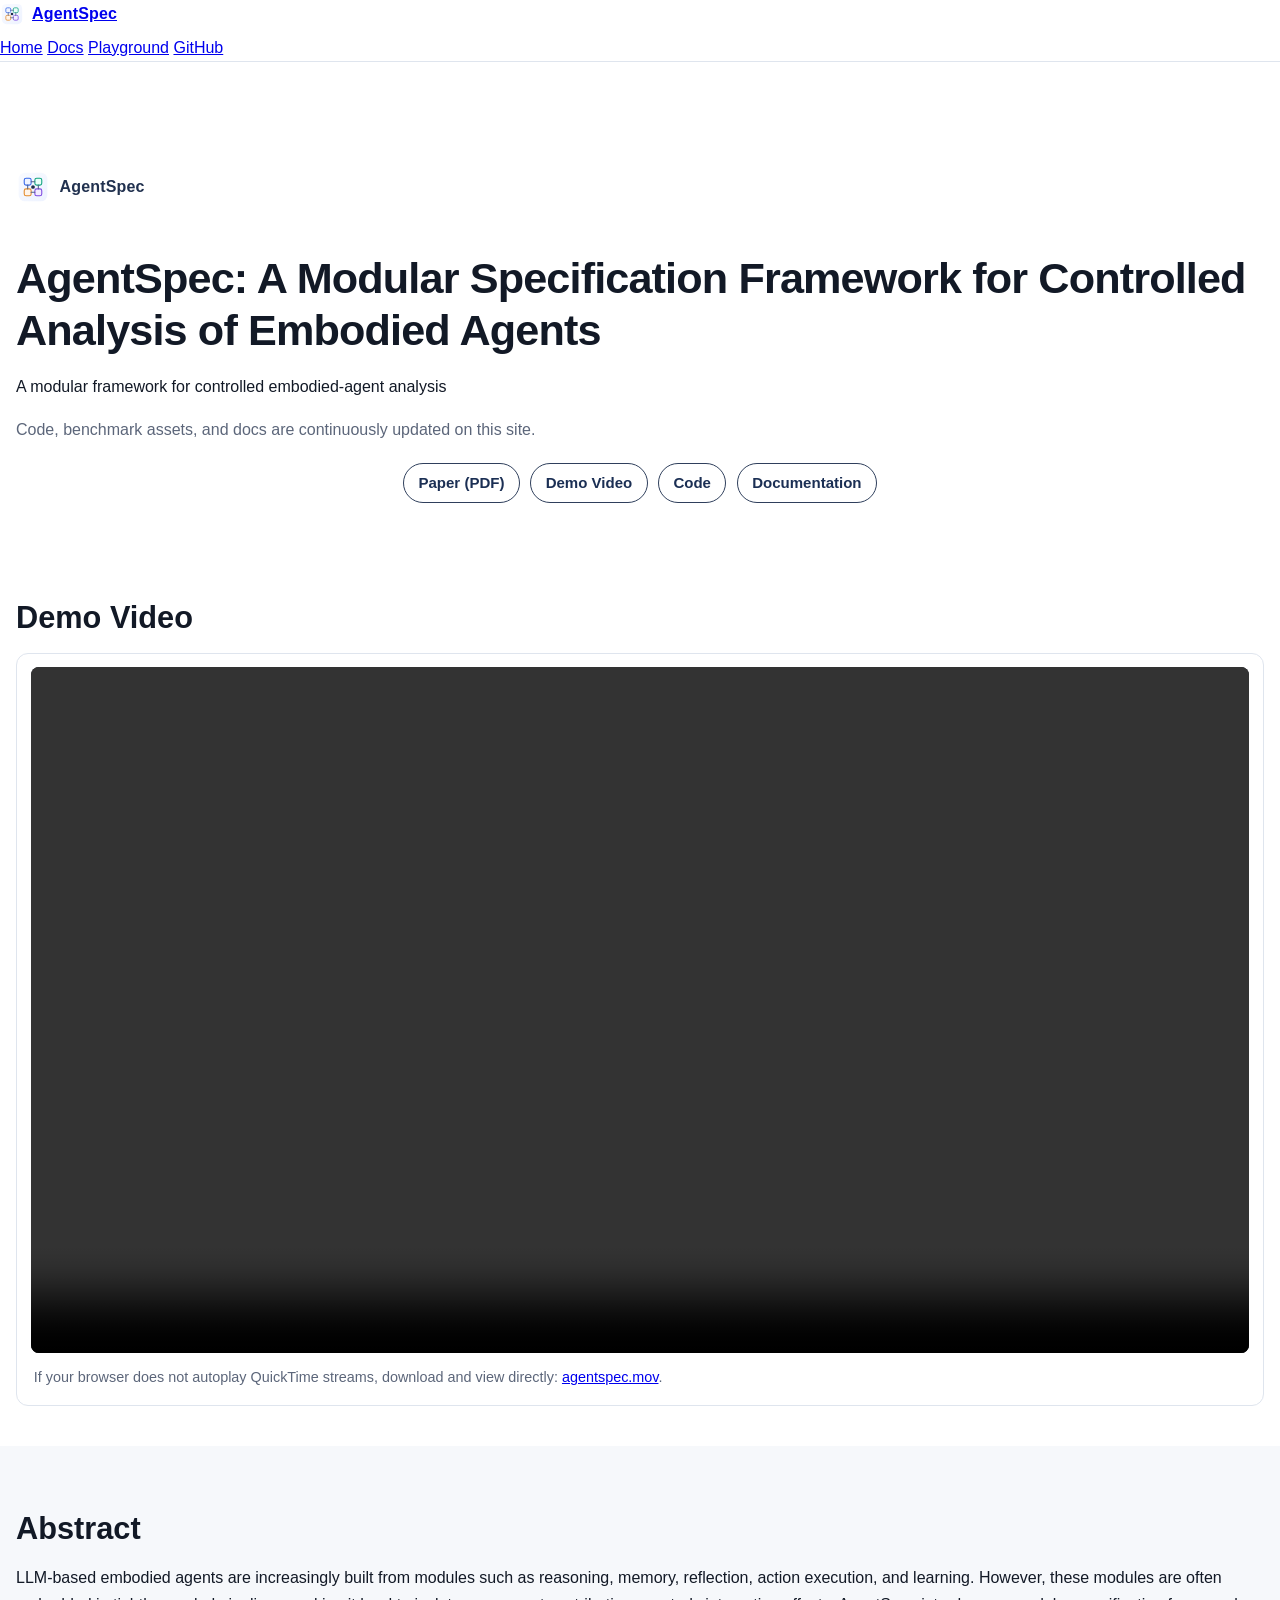
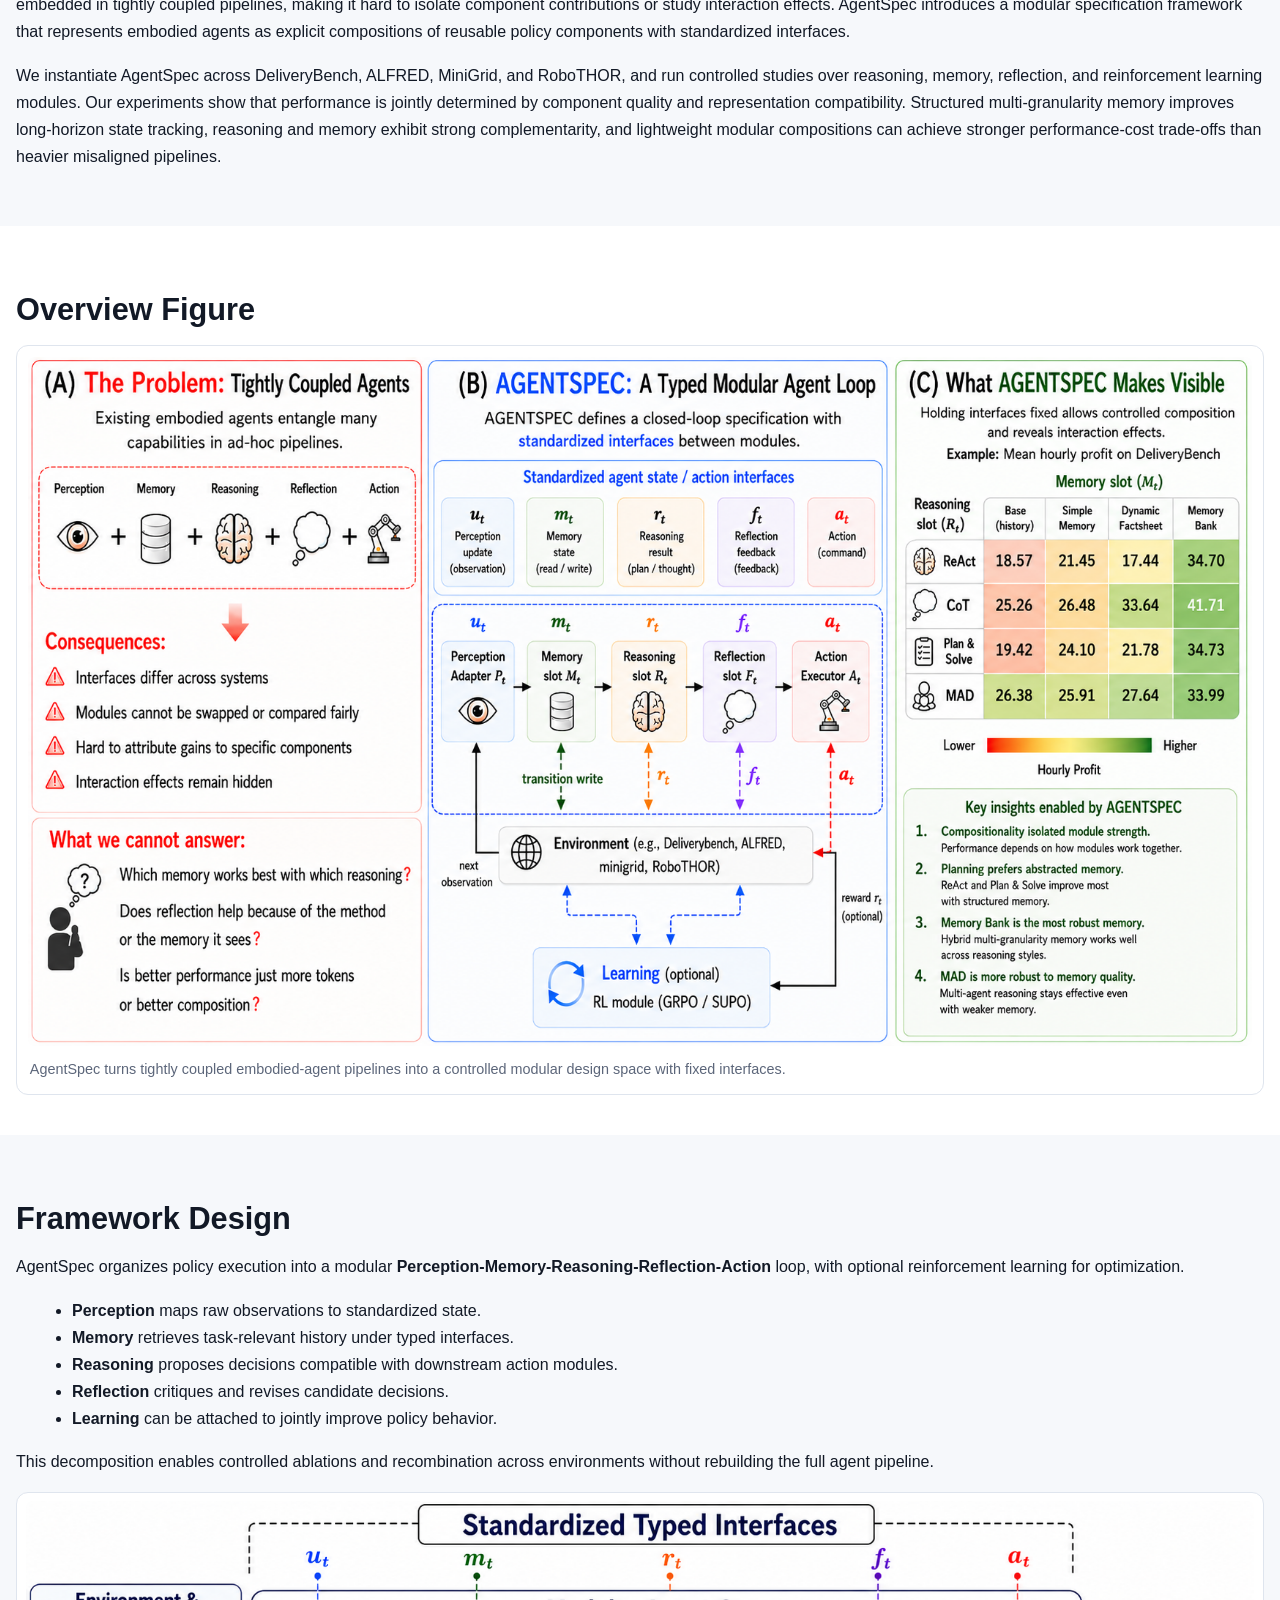
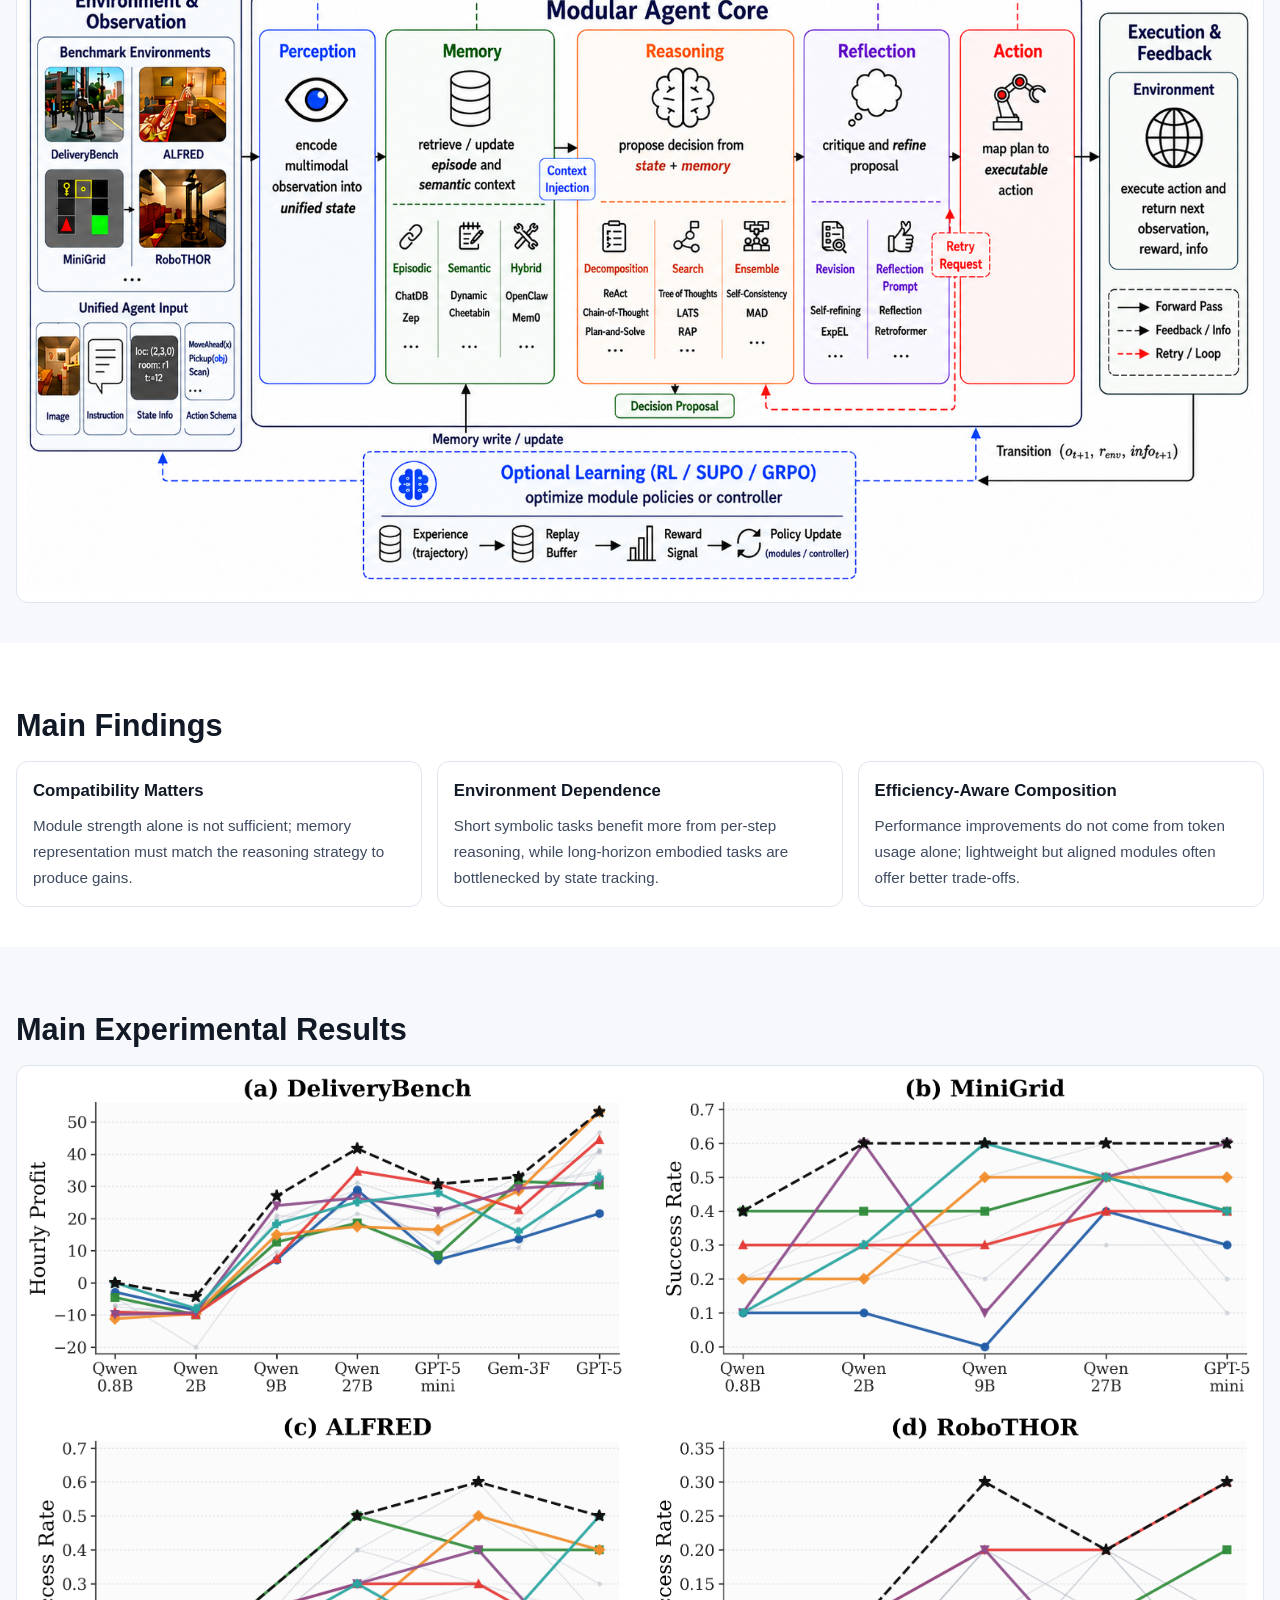
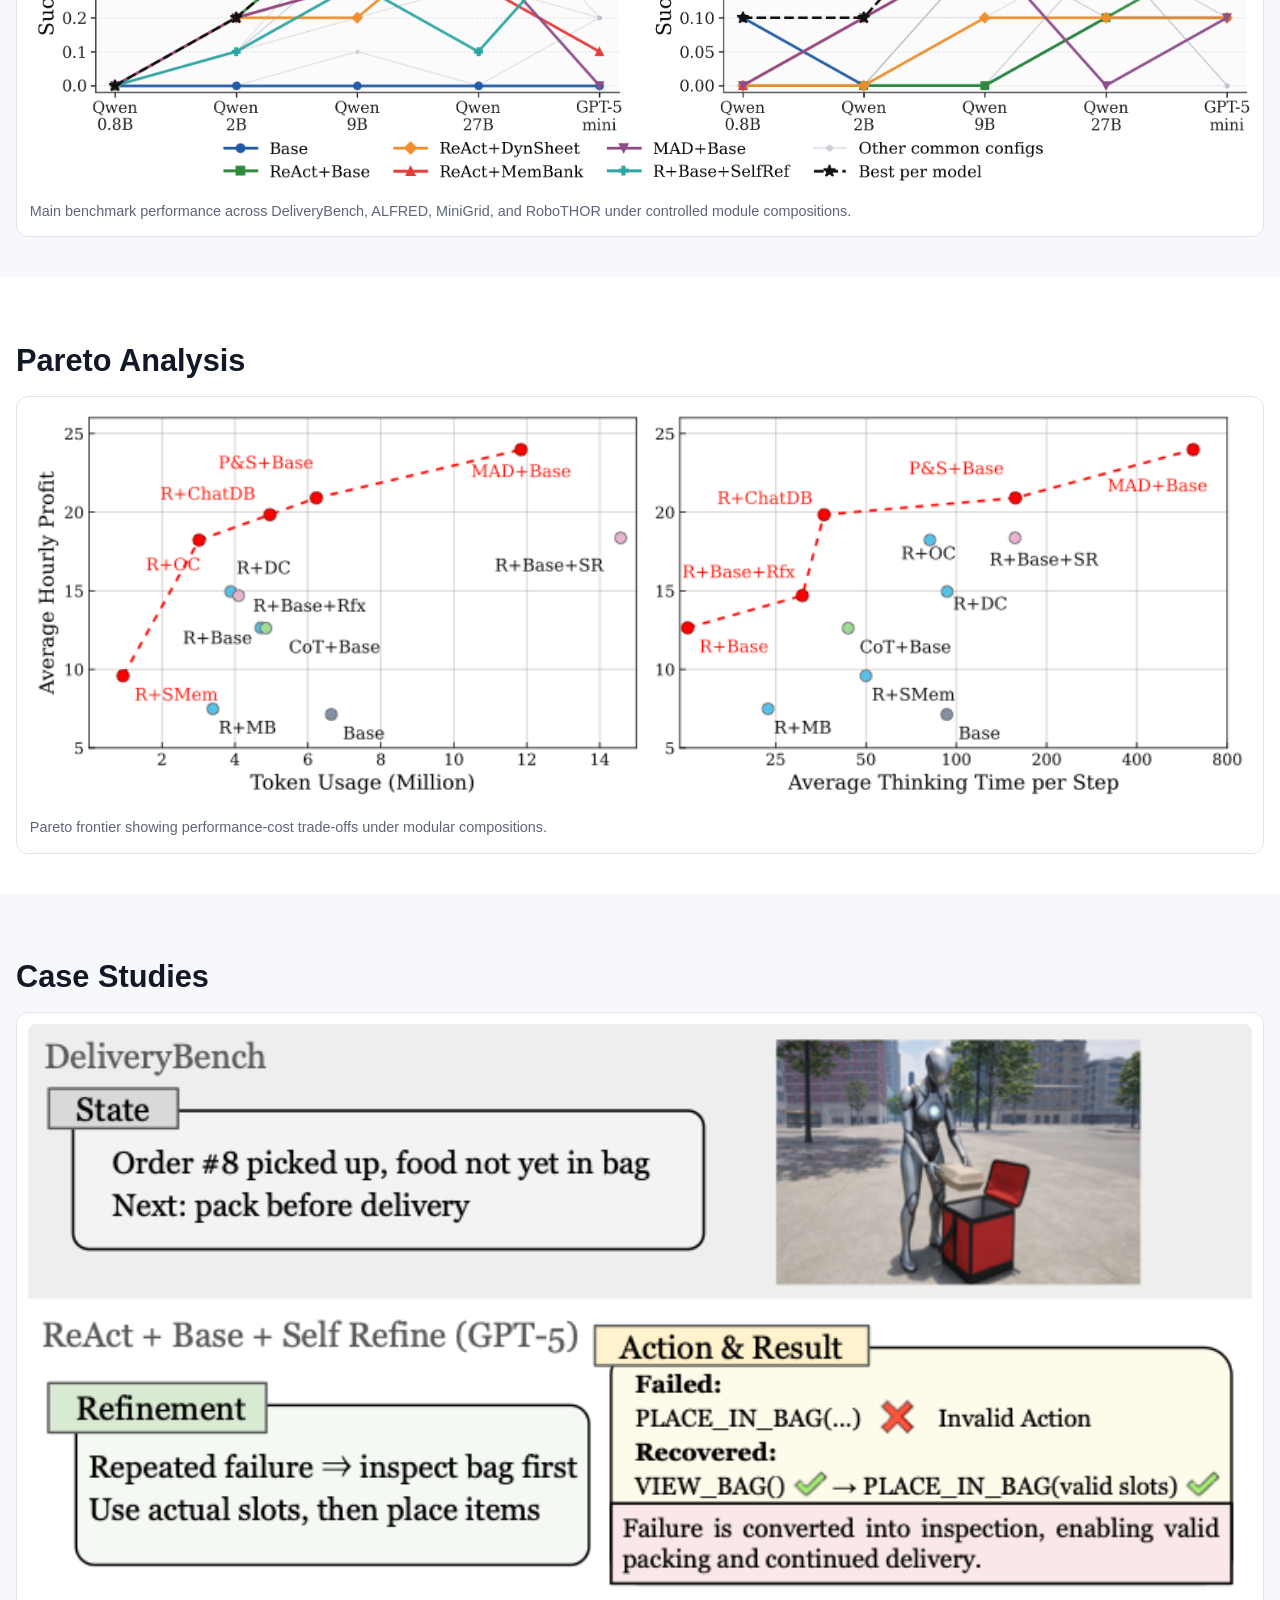
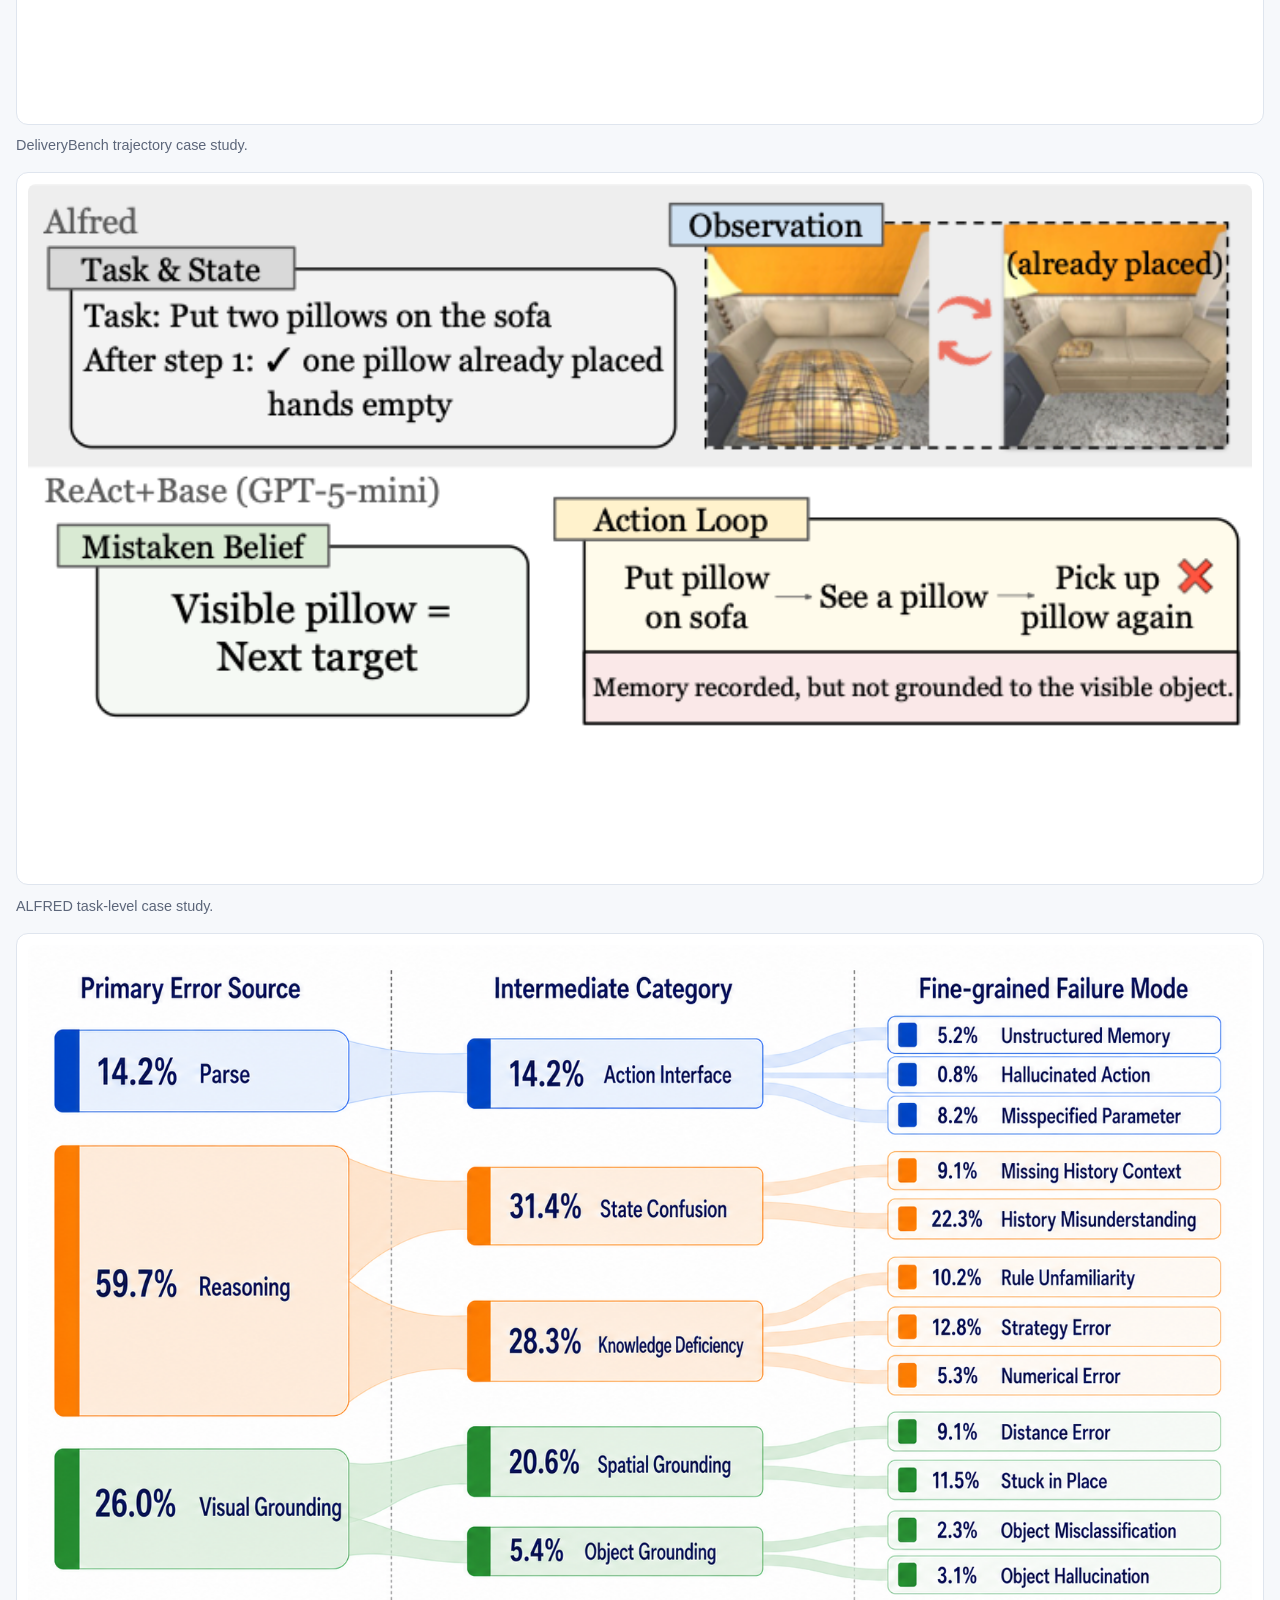
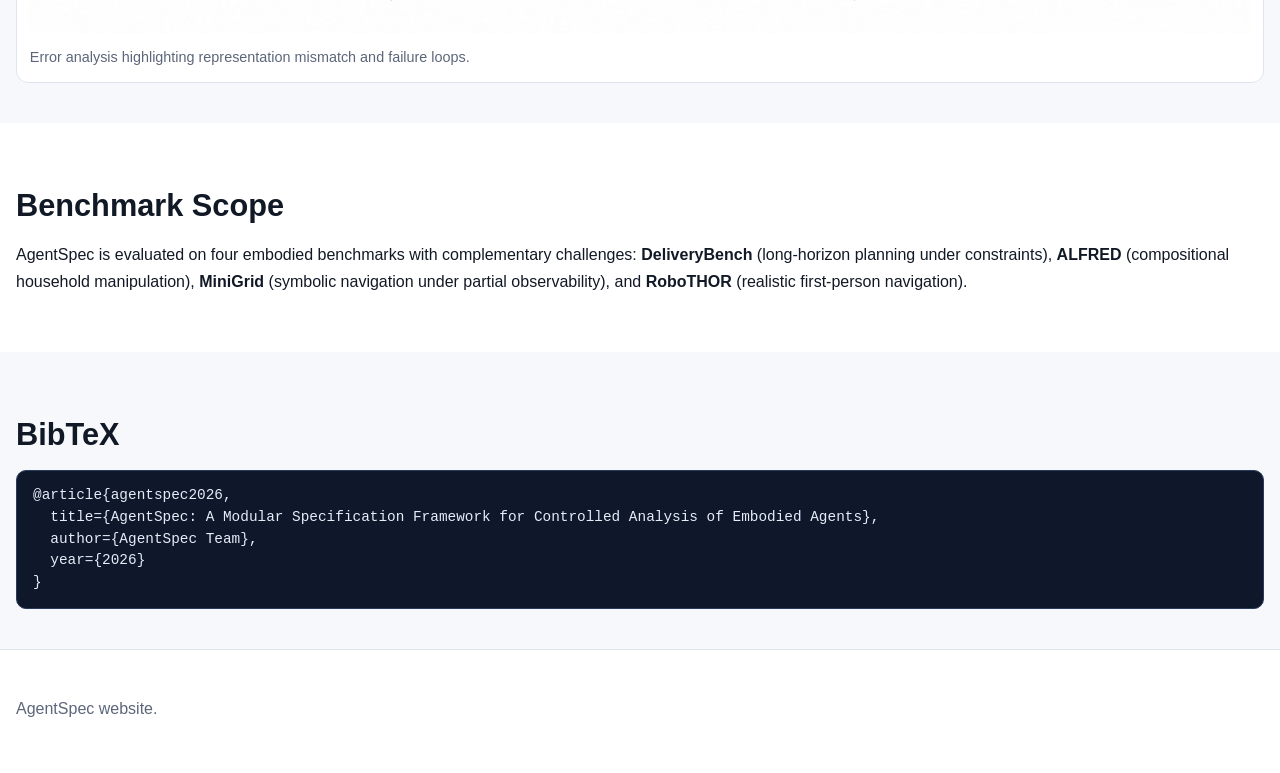
==== index.html @ c07a7924 "update demo, style, figures" ====
<!DOCTYPE html>
<html lang="en">
<head>
  <meta charset="UTF-8" />
  <meta name="viewport" content="width=device-width, initial-scale=1" />
  <title>AgentSpec: A Modular Specification Framework for Controlled Analysis of Embodied Agents</title>
  <meta
    name="description"
    content="AgentSpec provides a modular specification framework for controlled analysis of embodied agents across DeliveryBench, ALFRED, MiniGrid, and RoboTHOR."
  />
  <link rel="icon" type="image/svg+xml" href="assets/agentspec-logo.svg" />
  <link rel="stylesheet" href="css/bulma.min.css" />
  <link rel="stylesheet" href="css/home.css" />
</head>
<body>
  <nav class="navbar is-fixed-top top-nav" role="navigation" aria-label="main navigation">
    <div class="container">
      <div class="navbar-brand">
        <a class="navbar-item brand" href="index.html">
          <img src="assets/agentspec-logo.svg" alt="AgentSpec logo" class="brand-logo" />
          <span>AgentSpec</span>
        </a>
        <a role="button" class="navbar-burger" aria-label="menu" aria-expanded="false" data-target="mainNav">
          <span aria-hidden="true"></span>
          <span aria-hidden="true"></span>
          <span aria-hidden="true"></span>
        </a>
      </div>
      <div id="mainNav" class="navbar-menu">
        <div class="navbar-end">
          <a class="navbar-item is-active" href="index.html">Home</a>
          <a class="navbar-item" href="docs.html">Docs</a>
          <a class="navbar-item" href="playground/playground.html">Playground</a>
          <a class="navbar-item" href="https://github.com/chenjix/agentfractory" target="_blank" rel="noopener">GitHub</a>
        </div>
      </div>
    </div>
  </nav>

  <main class="main-content">
    <section class="hero-section">
      <div class="container is-max-desktop has-text-centered">
        <div class="hero-logo-row">
          <img src="assets/agentspec-logo.svg" alt="AgentSpec logo" class="hero-title-logo" />
          <span class="hero-logo-text">AgentSpec</span>
        </div>
        <h1 class="title is-1 paper-title">
          AgentSpec: A Modular Specification Framework for Controlled Analysis of Embodied Agents
        </h1>
        <p class="authors">A modular framework for controlled embodied-agent analysis</p>
        <p class="affiliations">Code, benchmark assets, and docs are continuously updated on this site.</p>
        <div class="links-row">
          <a class="paper-pill" href="assets/docs/13434_AgentSpec_A_Modular_Spec.pdf" target="_blank" rel="noopener">Paper (PDF)</a>
          <a class="paper-pill" href="assets/video/agentspec.mov" target="_blank" rel="noopener">Demo Video</a>
          <a class="paper-pill" href="https://github.com/chenjix/agentfractory" target="_blank" rel="noopener">Code</a>
          <a class="paper-pill" href="docs.html">Documentation</a>
        </div>
      </div>
    </section>

    <section class="section-block">
      <div class="container is-max-desktop">
        <h2 class="section-title">Demo Video</h2>
        <div class="media-card">
          <video class="media-video" controls preload="metadata">
            <source src="assets/video/agentspec.mov" type="video/quicktime" />
            <source src="assets/video/agentspec.mov" type="video/mp4" />
            Your browser does not support the video tag.
          </video>
          <p class="video-note">
            If your browser does not autoplay QuickTime streams, download and view directly:
            <a href="assets/video/agentspec.mov" target="_blank" rel="noopener">agentspec.mov</a>.
          </p>
        </div>
      </div>
    </section>

    <section class="section-block section-soft">
      <div class="container is-max-desktop">
        <h2 class="section-title">Abstract</h2>
        <p>
          LLM-based embodied agents are increasingly built from modules such as reasoning, memory, reflection, action execution, and learning. However, these modules are often embedded in tightly coupled pipelines, making it hard to isolate component contributions or study interaction effects. AgentSpec introduces a modular specification framework that represents embodied agents as explicit compositions of reusable policy components with standardized interfaces.
        </p>
        <p>
          We instantiate AgentSpec across DeliveryBench, ALFRED, MiniGrid, and RoboTHOR, and run controlled studies over reasoning, memory, reflection, and reinforcement learning modules. Our experiments show that performance is jointly determined by component quality and representation compatibility. Structured multi-granularity memory improves long-horizon state tracking, reasoning and memory exhibit strong complementarity, and lightweight modular compositions can achieve stronger performance-cost trade-offs than heavier misaligned pipelines.
        </p>
      </div>
    </section>

    <section class="section-block">
      <div class="container is-max-desktop">
        <h2 class="section-title">Overview Figure</h2>
        <figure class="figure-card">
          <img src="assets/images/figures/main_3.png" alt="AgentSpec modular design space overview" loading="lazy" />
          <figcaption>
            AgentSpec turns tightly coupled embodied-agent pipelines into a controlled modular design space with fixed interfaces.
          </figcaption>
        </figure>
      </div>
    </section>

    <section class="section-block section-soft">
      <div class="container is-max-desktop">
        <h2 class="section-title">Framework Design</h2>
        <div class="columns is-variable is-5">
          <div class="column is-7">
            <p>
              AgentSpec organizes policy execution into a modular
              <strong>Perception-Memory-Reasoning-Reflection-Action</strong>
              loop, with optional reinforcement learning for optimization.
            </p>
            <ul class="bullets">
              <li><strong>Perception</strong> maps raw observations to standardized state.</li>
              <li><strong>Memory</strong> retrieves task-relevant history under typed interfaces.</li>
              <li><strong>Reasoning</strong> proposes decisions compatible with downstream action modules.</li>
              <li><strong>Reflection</strong> critiques and revises candidate decisions.</li>
              <li><strong>Learning</strong> can be attached to jointly improve policy behavior.</li>
            </ul>
            <p>
              This decomposition enables controlled ablations and recombination across environments without rebuilding the full agent pipeline.
            </p>
          </div>
          <div class="column is-5">
            <figure class="figure-card compact">
              <img src="assets/images/figures/framework_4.png" alt="AgentSpec modular loop and interfaces" loading="lazy" />
            </figure>
          </div>
        </div>
      </div>
    </section>

    <section class="section-block">
      <div class="container is-max-desktop">
        <h2 class="section-title">Main Findings</h2>
        <div class="finding-grid">
          <article class="finding-card">
            <h3>Compatibility Matters</h3>
            <p>Module strength alone is not sufficient; memory representation must match the reasoning strategy to produce gains.</p>
          </article>
          <article class="finding-card">
            <h3>Environment Dependence</h3>
            <p>Short symbolic tasks benefit more from per-step reasoning, while long-horizon embodied tasks are bottlenecked by state tracking.</p>
          </article>
          <article class="finding-card">
            <h3>Efficiency-Aware Composition</h3>
            <p>Performance improvements do not come from token usage alone; lightweight but aligned modules often offer better trade-offs.</p>
          </article>
        </div>
      </div>
    </section>

    <section class="section-block section-soft">
      <div class="container is-max-desktop">
        <h2 class="section-title">Main Experimental Results</h2>
        <figure class="figure-card">
          <img src="assets/images/figures/final_main_results_compact.png" alt="Main benchmark results across embodied tasks" loading="lazy" />
          <figcaption>
            Main benchmark performance across DeliveryBench, ALFRED, MiniGrid, and RoboTHOR under controlled module compositions.
          </figcaption>
        </figure>
      </div>
    </section>

    <section class="section-block">
      <div class="container is-max-desktop">
        <h2 class="section-title">Pareto Analysis</h2>
        <figure class="figure-card">
          <img src="assets/images/analysis/qwen35_9b_pareto_two_panel.png" alt="Pareto curve for Qwen3.5 9B experiments" loading="lazy" />
          <figcaption>Pareto frontier showing performance-cost trade-offs under modular compositions.</figcaption>
        </figure>
      </div>
    </section>

    <section class="section-block section-soft">
      <div class="container is-max-desktop">
        <h2 class="section-title">Case Studies</h2>
        <div class="columns is-variable is-5">
          <div class="column">
            <figure class="figure-card">
              <img src="assets/images/case-studies/deliverybench-case.png" alt="DeliveryBench case study figure" loading="lazy" />
            </figure>
            <p class="pdf-caption">DeliveryBench trajectory case study.</p>
          </div>
          <div class="column">
            <figure class="figure-card">
              <img src="assets/images/case-studies/alfred-case.png" alt="ALFRED case study figure" loading="lazy" />
            </figure>
            <p class="pdf-caption">ALFRED task-level case study.</p>
          </div>
        </div>
        <figure class="figure-card mt-4">
          <img src="assets/images/analysis/error_analysis.png" alt="Error analysis of module combinations" loading="lazy" />
          <figcaption>Error analysis highlighting representation mismatch and failure loops.</figcaption>
        </figure>
      </div>
    </section>

    <section class="section-block">
      <div class="container is-max-desktop">
        <h2 class="section-title">Benchmark Scope</h2>
        <p>
          AgentSpec is evaluated on four embodied benchmarks with complementary challenges:
          <strong>DeliveryBench</strong> (long-horizon planning under constraints),
          <strong>ALFRED</strong> (compositional household manipulation),
          <strong>MiniGrid</strong> (symbolic navigation under partial observability), and
          <strong>RoboTHOR</strong> (realistic first-person navigation).
        </p>
      </div>
    </section>

    <section class="section-block section-soft">
      <div class="container is-max-desktop">
        <h2 class="section-title">BibTeX</h2>
        <pre class="bibtex-block"><code>@article{agentspec2026,
  title={AgentSpec: A Modular Specification Framework for Controlled Analysis of Embodied Agents},
  author={AgentSpec Team},
  year={2026}
}</code></pre>
      </div>
    </section>
  </main>

  <footer class="site-footer">
    <div class="container is-max-desktop has-text-centered">
      <p>AgentSpec website.</p>
    </div>
  </footer>

  <script>
    document.addEventListener("DOMContentLoaded", function () {
      const burgers = document.querySelectorAll(".navbar-burger");
      burgers.forEach((burger) => {
        burger.addEventListener("click", () => {
          const target = document.getElementById(burger.dataset.target);
          burger.classList.toggle("is-active");
          target.classList.toggle("is-active");
        });
      });
    });
  </script>
</body>
</html>
---- css/home.css ----
:root {
  --bg: #ffffff;
  --soft: #f6f8fb;
  --ink: #121926;
  --muted: #5c667a;
  --line: #dfe5ee;
  --brand: #2058cc;
  --brand-soft: #e8efff;
}

* {
  box-sizing: border-box;
}

html,
body {
  margin: 0;
  padding: 0;
  background: var(--bg);
  color: var(--ink);
}

body {
  font-family: "Inter", "Segoe UI", "Helvetica Neue", Arial, sans-serif;
  line-height: 1.7;
}

.top-nav {
  border-bottom: 1px solid var(--line);
  background: rgba(255, 255, 255, 0.95);
  backdrop-filter: blur(8px);
}

.brand {
  display: inline-flex;
  align-items: center;
  gap: 0.5rem;
  font-weight: 700;
  letter-spacing: 0.01em;
}

.brand-logo {
  width: 24px;
  height: 24px;
  display: block;
}

.main-content {
  padding-top: 3.5rem;
}

.hero-section {
  padding: 3.25rem 1rem 2rem;
}

.hero-logo-row {
  display: inline-flex;
  align-items: center;
  gap: 0.6rem;
  margin-bottom: 0.85rem;
}

.hero-title-logo {
  width: 34px;
  height: 34px;
  display: block;
}

.hero-logo-text {
  font-size: 1rem;
  font-weight: 700;
  letter-spacing: 0.01em;
  color: #21314f;
}

.paper-title {
  font-size: clamp(1.75rem, 4.2vw, 2.7rem);
  line-height: 1.2;
  letter-spacing: -0.02em;
  margin-bottom: 1rem;
}

.authors {
  font-size: 1rem;
  margin-bottom: 0.2rem;
}

.affiliations {
  color: var(--muted);
  margin-bottom: 1.25rem;
}

.links-row {
  display: flex;
  flex-wrap: wrap;
  justify-content: center;
  gap: 0.65rem;
}

.paper-pill {
  display: inline-block;
  border: 1px solid #2f3f5c;
  border-radius: 999px;
  padding: 0.36rem 0.9rem;
  color: #1b2f54;
  font-size: 0.94rem;
  font-weight: 600;
  text-decoration: none;
  transition: all 120ms ease;
}

.paper-pill:hover {
  background: var(--brand-soft);
  color: #112a5d;
  transform: translateY(-1px);
}

.section-block {
  padding: 2.5rem 1rem;
}

.section-soft {
  background: var(--soft);
}

.section-title {
  font-size: clamp(1.5rem, 2.4vw, 2rem);
  margin-bottom: 1rem;
  line-height: 1.2;
}

.media-card,
.figure-card,
.finding-card {
  background: #fff;
  border: 1px solid var(--line);
  border-radius: 12px;
}

.media-card {
  padding: 0.85rem;
}

.media-video {
  display: block;
  width: 100%;
  aspect-ratio: 16 / 9;
  border-radius: 8px;
  background: #11151e;
}

.video-note {
  font-size: 0.9rem;
  color: var(--muted);
  margin: 0.75rem 0.2rem 0.1rem;
}

.figure-card {
  margin: 0;
  padding: 0.7rem;
}

.figure-card.compact {
  padding: 0.55rem;
}

.figure-card img {
  width: 100%;
  display: block;
  border-radius: 8px;
}

.figure-card figcaption {
  color: var(--muted);
  font-size: 0.9rem;
  margin: 0.7rem 0.1rem 0.1rem;
}

.bullets {
  margin: 0.6rem 0 0.8rem 1rem;
}

.finding-grid {
  display: grid;
  grid-template-columns: repeat(3, minmax(0, 1fr));
  gap: 0.9rem;
}

.finding-card {
  padding: 0.95rem 1rem;
}

.finding-card h3 {
  margin: 0 0 0.45rem;
  font-size: 1.05rem;
}

.finding-card p {
  margin: 0;
  color: #3d4a60;
  font-size: 0.95rem;
}

.site-footer {
  border-top: 1px solid var(--line);
  padding: 1.8rem 1rem 2.2rem;
  color: var(--muted);
}

.pdf-card {
  background: #fff;
  border: 1px solid var(--line);
  border-radius: 12px;
  padding: 0.55rem;
}

.pdf-frame {
  display: block;
  width: 100%;
  height: min(76vh, 780px);
  border: 0;
  border-radius: 8px;
  background: #f0f3f8;
}

.pdf-frame-short {
  height: min(56vh, 520px);
}

.pdf-caption {
  margin-top: 0.55rem;
  color: var(--muted);
  font-size: 0.9rem;
}

.bibtex-block {
  margin: 0;
  padding: 0.9rem 1rem;
  background: #0f172a;
  color: #e5edf8;
  border-radius: 10px;
  border: 1px solid #2a3a5c;
  overflow-x: auto;
  font-size: 0.9rem;
  line-height: 1.5;
}

@media (max-width: 900px) {
  .finding-grid {
    grid-template-columns: 1fr;
  }
}
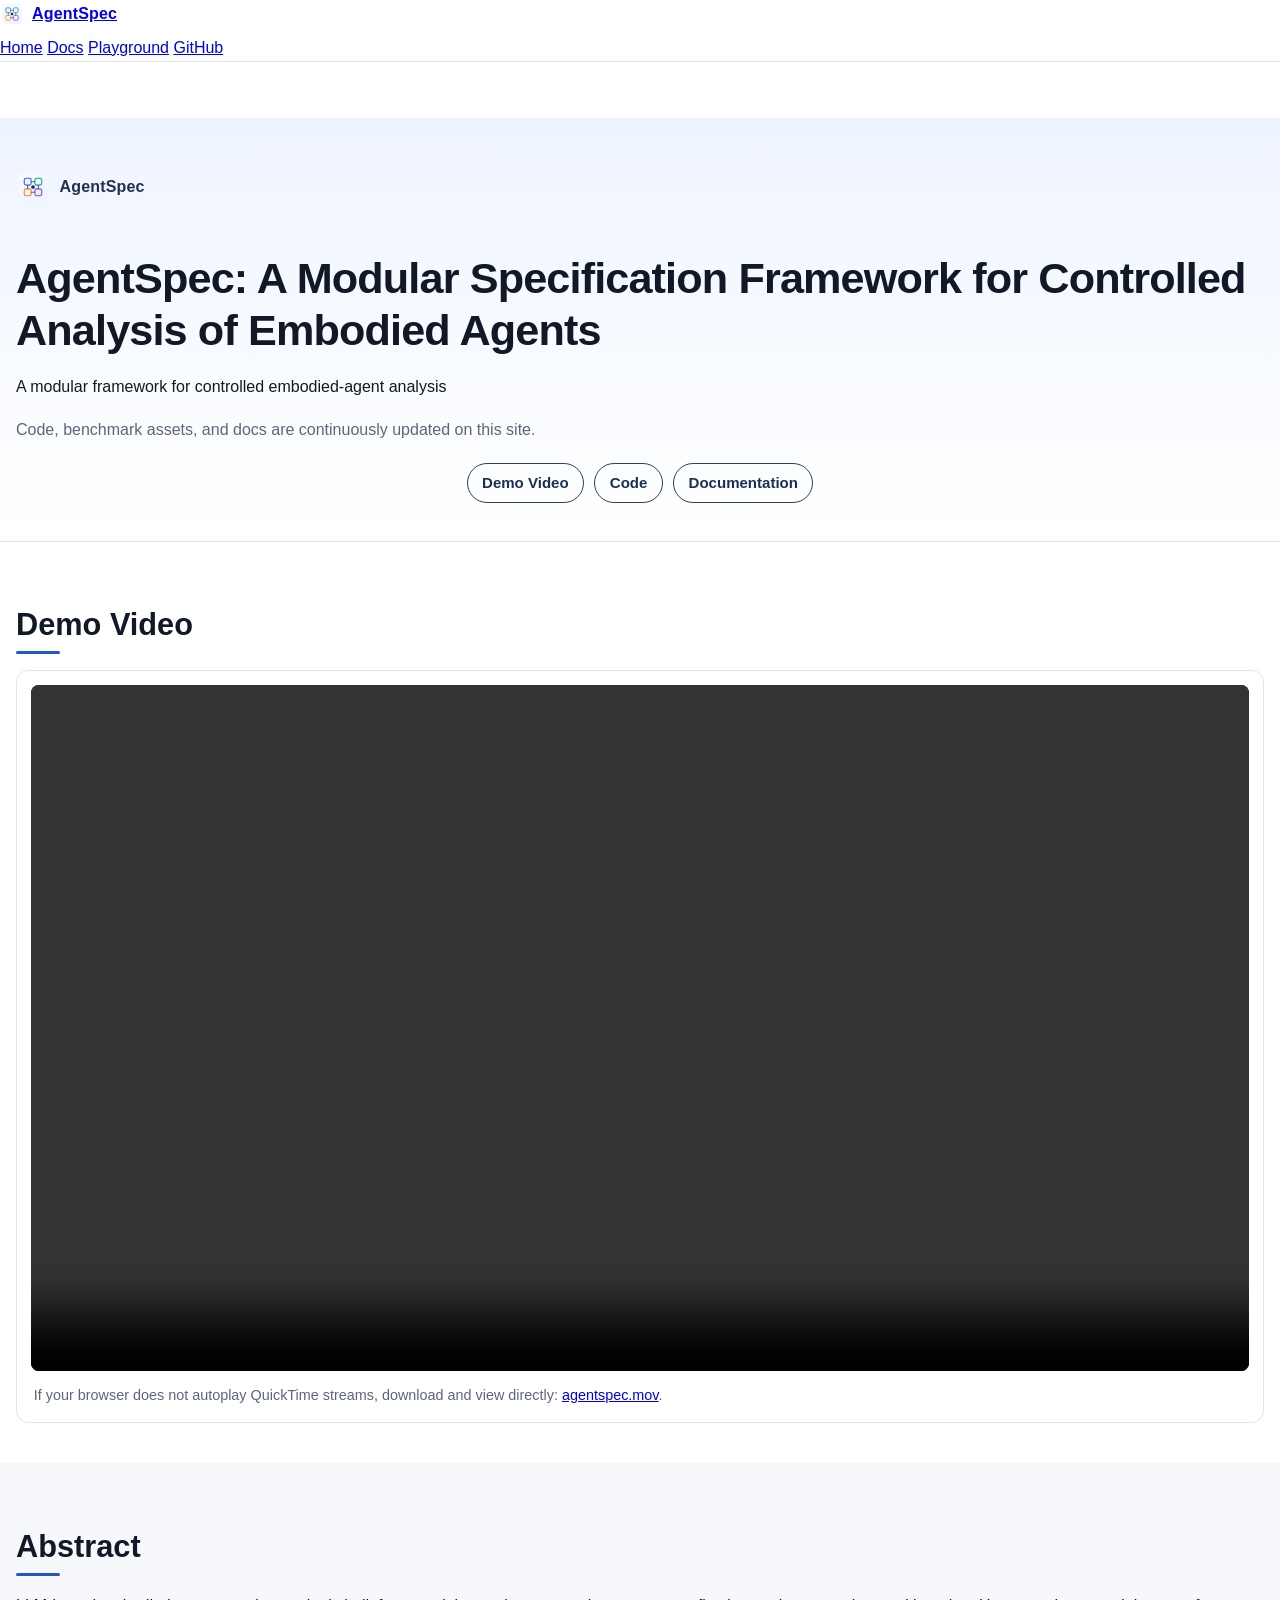
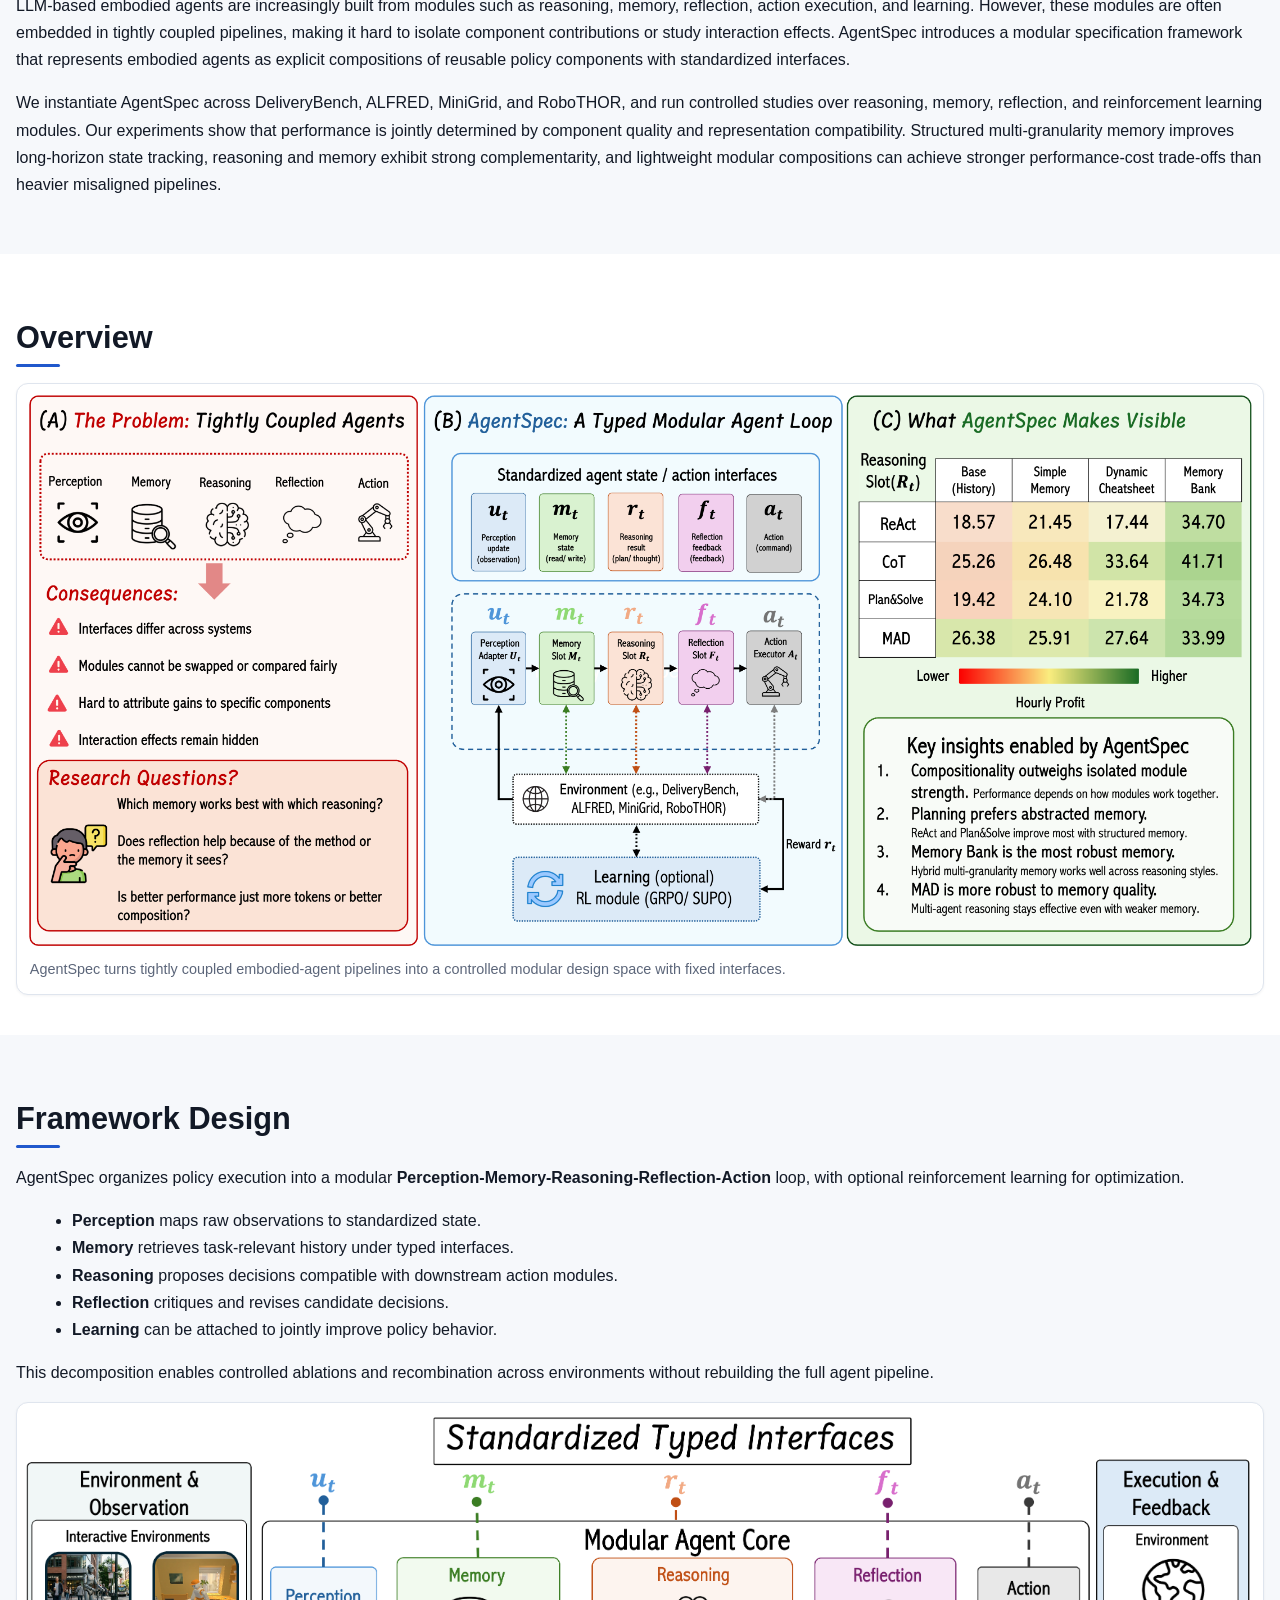
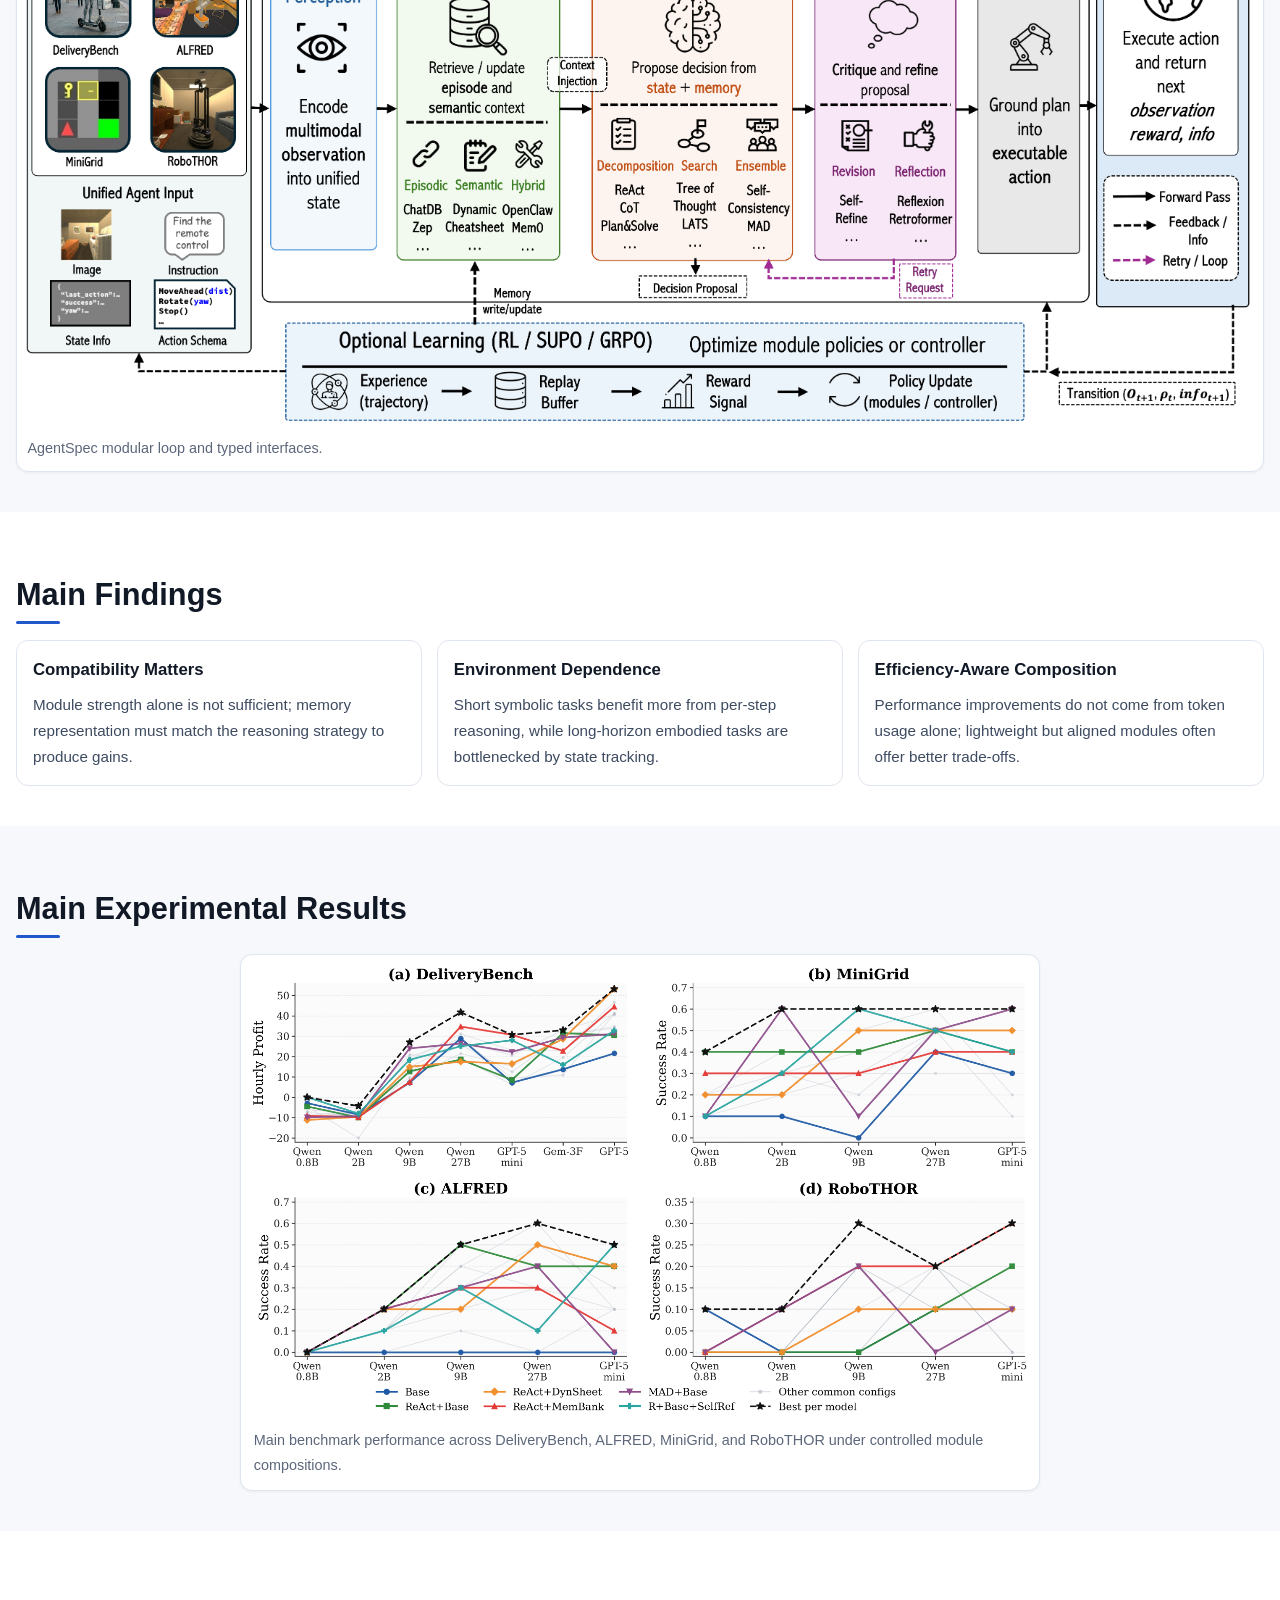
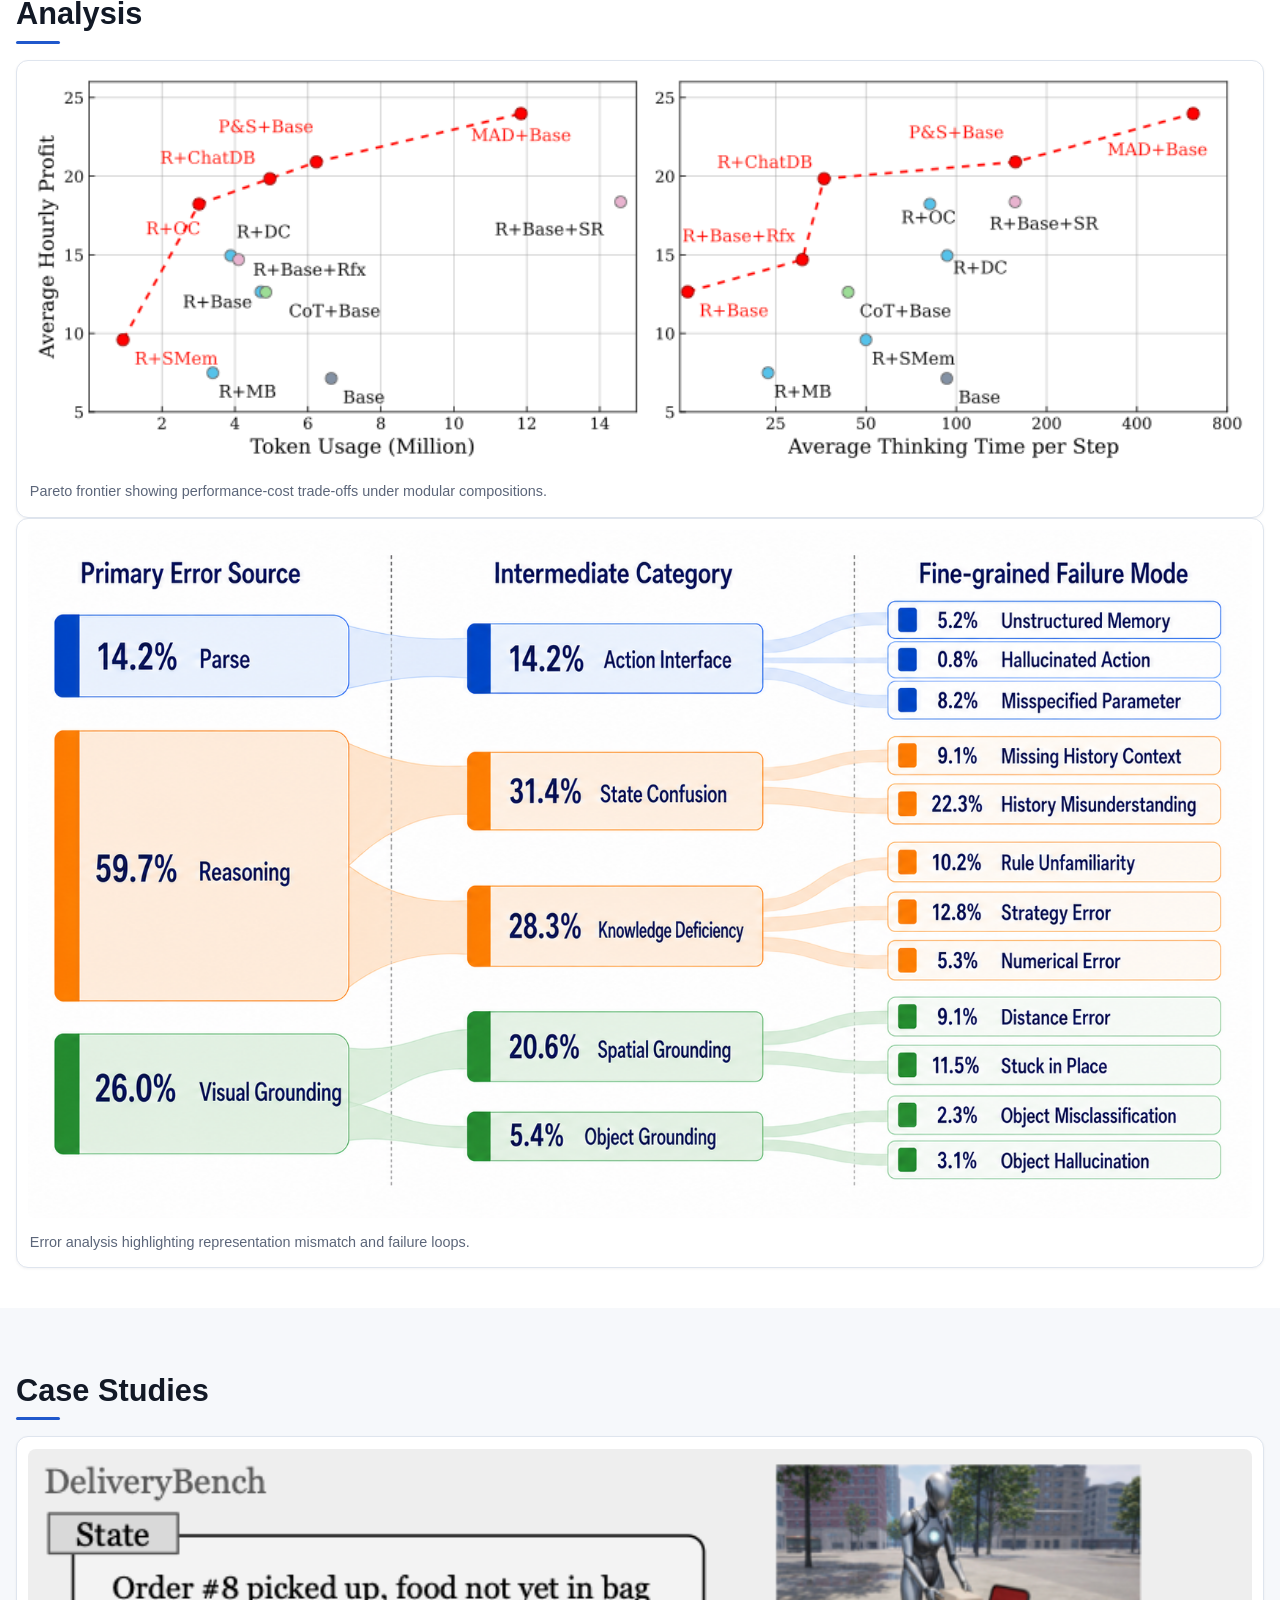
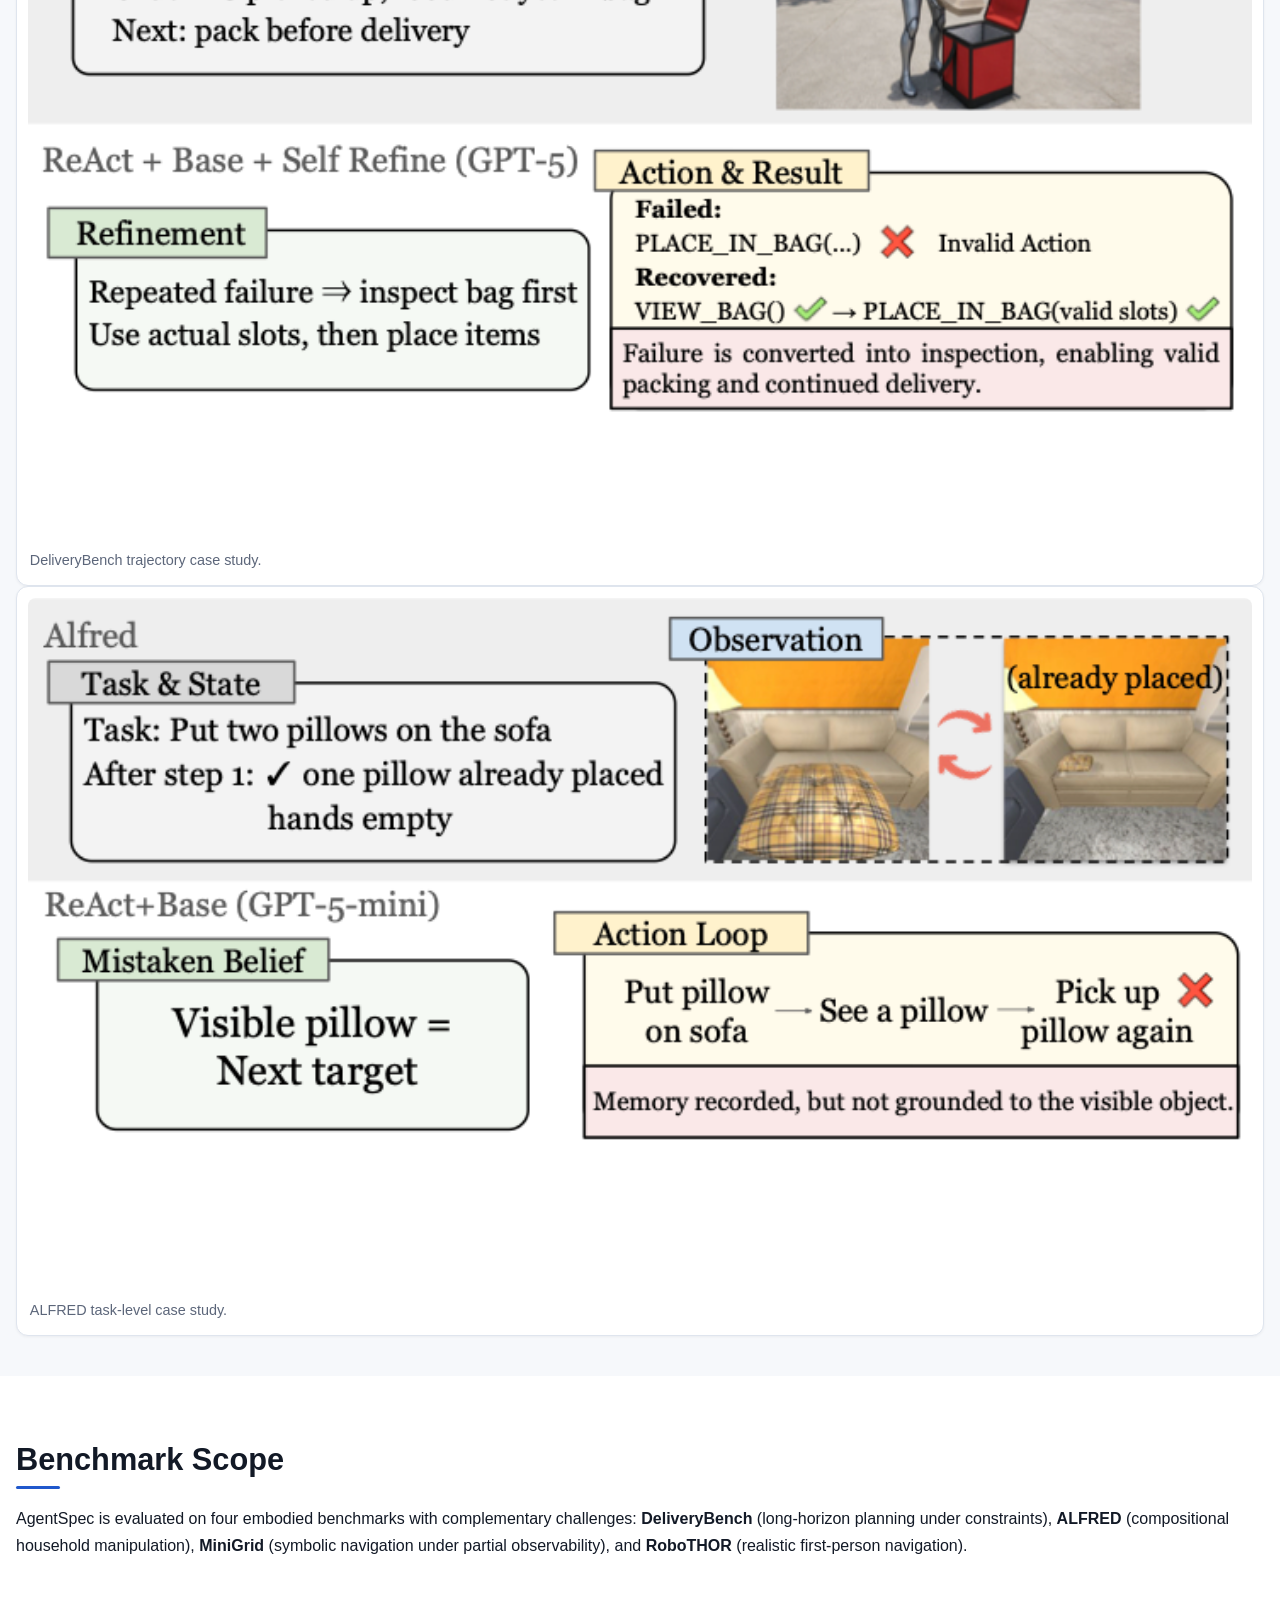
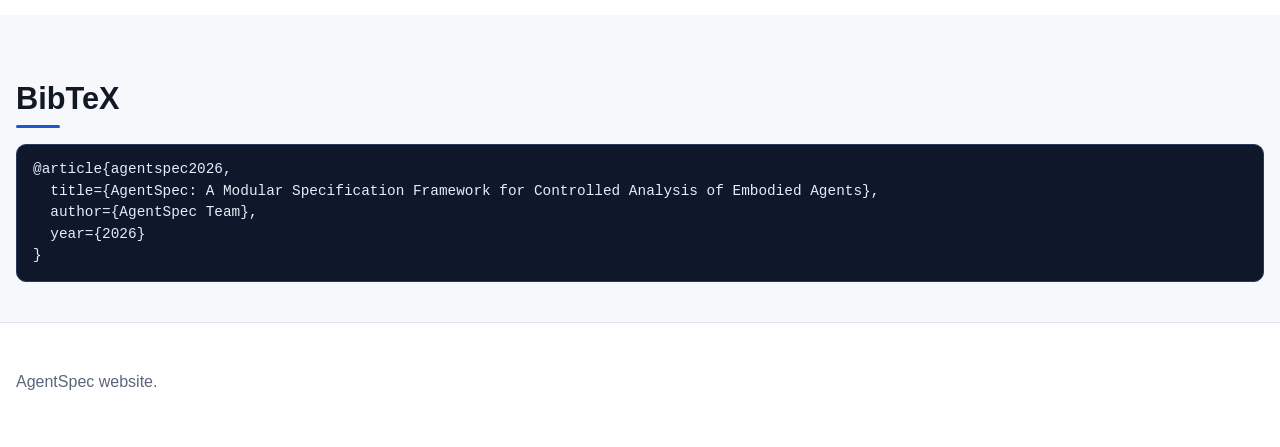
==== commit 9189534b: "update rel ver 1" ====
--- a/index.html
+++ b/index.html
@@ -1,17 +1,17 @@
 <!DOCTYPE html>
 <html lang="en">
+
 <head>
   <meta charset="UTF-8" />
   <meta name="viewport" content="width=device-width, initial-scale=1" />
   <title>AgentSpec: A Modular Specification Framework for Controlled Analysis of Embodied Agents</title>
-  <meta
-    name="description"
-    content="AgentSpec provides a modular specification framework for controlled analysis of embodied agents across DeliveryBench, ALFRED, MiniGrid, and RoboTHOR."
-  />
+  <meta name="description"
+    content="AgentSpec provides a modular specification framework for controlled analysis of embodied agents across DeliveryBench, ALFRED, MiniGrid, and RoboTHOR." />
   <link rel="icon" type="image/svg+xml" href="assets/agentspec-logo.svg" />
   <link rel="stylesheet" href="css/bulma.min.css" />
   <link rel="stylesheet" href="css/home.css" />
 </head>
+
 <body>
   <nav class="navbar is-fixed-top top-nav" role="navigation" aria-label="main navigation">
     <div class="container">
@@ -31,7 +31,8 @@
           <a class="navbar-item is-active" href="index.html">Home</a>
           <a class="navbar-item" href="docs.html">Docs</a>
           <a class="navbar-item" href="playground/playground.html">Playground</a>
-          <a class="navbar-item" href="https://github.com/chenjix/agentfractory" target="_blank" rel="noopener">GitHub</a>
+          <a class="navbar-item" href="https://github.com/chenjix/agentfractory" target="_blank"
+            rel="noopener">GitHub</a>
         </div>
       </div>
     </div>
@@ -50,7 +51,6 @@
         <p class="authors">A modular framework for controlled embodied-agent analysis</p>
         <p class="affiliations">Code, benchmark assets, and docs are continuously updated on this site.</p>
         <div class="links-row">
-          <a class="paper-pill" href="assets/docs/13434_AgentSpec_A_Modular_Spec.pdf" target="_blank" rel="noopener">Paper (PDF)</a>
           <a class="paper-pill" href="assets/video/agentspec.mov" target="_blank" rel="noopener">Demo Video</a>
           <a class="paper-pill" href="https://github.com/chenjix/agentfractory" target="_blank" rel="noopener">Code</a>
           <a class="paper-pill" href="docs.html">Documentation</a>
@@ -79,21 +79,30 @@
       <div class="container is-max-desktop">
         <h2 class="section-title">Abstract</h2>
         <p>
-          LLM-based embodied agents are increasingly built from modules such as reasoning, memory, reflection, action execution, and learning. However, these modules are often embedded in tightly coupled pipelines, making it hard to isolate component contributions or study interaction effects. AgentSpec introduces a modular specification framework that represents embodied agents as explicit compositions of reusable policy components with standardized interfaces.
+          LLM-based embodied agents are increasingly built from modules such as reasoning, memory, reflection, action
+          execution, and learning. However, these modules are often embedded in tightly coupled pipelines, making it
+          hard to isolate component contributions or study interaction effects. AgentSpec introduces a modular
+          specification framework that represents embodied agents as explicit compositions of reusable policy components
+          with standardized interfaces.
         </p>
         <p>
-          We instantiate AgentSpec across DeliveryBench, ALFRED, MiniGrid, and RoboTHOR, and run controlled studies over reasoning, memory, reflection, and reinforcement learning modules. Our experiments show that performance is jointly determined by component quality and representation compatibility. Structured multi-granularity memory improves long-horizon state tracking, reasoning and memory exhibit strong complementarity, and lightweight modular compositions can achieve stronger performance-cost trade-offs than heavier misaligned pipelines.
+          We instantiate AgentSpec across DeliveryBench, ALFRED, MiniGrid, and RoboTHOR, and run controlled studies over
+          reasoning, memory, reflection, and reinforcement learning modules. Our experiments show that performance is
+          jointly determined by component quality and representation compatibility. Structured multi-granularity memory
+          improves long-horizon state tracking, reasoning and memory exhibit strong complementarity, and lightweight
+          modular compositions can achieve stronger performance-cost trade-offs than heavier misaligned pipelines.
         </p>
       </div>
     </section>
 
     <section class="section-block">
       <div class="container is-max-desktop">
-        <h2 class="section-title">Overview Figure</h2>
+        <h2 class="section-title">Overview</h2>
         <figure class="figure-card">
-          <img src="assets/images/figures/main_3.png" alt="AgentSpec modular design space overview" loading="lazy" />
+          <img src="assets/images/figures/Picture1.png" alt="AgentSpec modular design space overview" loading="lazy" />
           <figcaption>
-            AgentSpec turns tightly coupled embodied-agent pipelines into a controlled modular design space with fixed interfaces.
+            AgentSpec turns tightly coupled embodied-agent pipelines into a controlled modular design space with fixed
+            interfaces.
           </figcaption>
         </figure>
       </div>
@@ -102,8 +111,8 @@
     <section class="section-block section-soft">
       <div class="container is-max-desktop">
         <h2 class="section-title">Framework Design</h2>
-        <div class="columns is-variable is-5">
-          <div class="column is-7">
+        <div class="columns is-variable is-5 is-vcentered">
+          <div class="column is-6">
             <p>
               AgentSpec organizes policy execution into a modular
               <strong>Perception-Memory-Reasoning-Reflection-Action</strong>
@@ -117,12 +126,14 @@
               <li><strong>Learning</strong> can be attached to jointly improve policy behavior.</li>
             </ul>
             <p>
-              This decomposition enables controlled ablations and recombination across environments without rebuilding the full agent pipeline.
+              This decomposition enables controlled ablations and recombination across environments without rebuilding
+              the full agent pipeline.
             </p>
           </div>
-          <div class="column is-5">
+          <div class="column is-6">
             <figure class="figure-card compact">
-              <img src="assets/images/figures/framework_4.png" alt="AgentSpec modular loop and interfaces" loading="lazy" />
+              <img src="assets/images/figures/fig2.png" alt="AgentSpec modular loop and interfaces" loading="lazy" />
+              <figcaption>AgentSpec modular loop and typed interfaces.</figcaption>
             </figure>
           </div>
         </div>
@@ -135,15 +146,18 @@
         <div class="finding-grid">
           <article class="finding-card">
             <h3>Compatibility Matters</h3>
-            <p>Module strength alone is not sufficient; memory representation must match the reasoning strategy to produce gains.</p>
+            <p>Module strength alone is not sufficient; memory representation must match the reasoning strategy to
+              produce gains.</p>
           </article>
           <article class="finding-card">
             <h3>Environment Dependence</h3>
-            <p>Short symbolic tasks benefit more from per-step reasoning, while long-horizon embodied tasks are bottlenecked by state tracking.</p>
+            <p>Short symbolic tasks benefit more from per-step reasoning, while long-horizon embodied tasks are
+              bottlenecked by state tracking.</p>
           </article>
           <article class="finding-card">
             <h3>Efficiency-Aware Composition</h3>
-            <p>Performance improvements do not come from token usage alone; lightweight but aligned modules often offer better trade-offs.</p>
+            <p>Performance improvements do not come from token usage alone; lightweight but aligned modules often offer
+              better trade-offs.</p>
           </article>
         </div>
       </div>
@@ -152,10 +166,12 @@
     <section class="section-block section-soft">
       <div class="container is-max-desktop">
         <h2 class="section-title">Main Experimental Results</h2>
-        <figure class="figure-card">
-          <img src="assets/images/figures/final_main_results_compact.png" alt="Main benchmark results across embodied tasks" loading="lazy" />
+        <figure class="figure-card fit-md">
+          <img src="assets/images/figures/final_main_results_compact.png"
+            alt="Main benchmark results across embodied tasks" loading="lazy" />
           <figcaption>
-            Main benchmark performance across DeliveryBench, ALFRED, MiniGrid, and RoboTHOR under controlled module compositions.
+            Main benchmark performance across DeliveryBench, ALFRED, MiniGrid, and RoboTHOR under controlled module
+            compositions.
           </figcaption>
         </figure>
       </div>
@@ -163,11 +179,23 @@
 
     <section class="section-block">
       <div class="container is-max-desktop">
-        <h2 class="section-title">Pareto Analysis</h2>
-        <figure class="figure-card">
-          <img src="assets/images/analysis/qwen35_9b_pareto_two_panel.png" alt="Pareto curve for Qwen3.5 9B experiments" loading="lazy" />
-          <figcaption>Pareto frontier showing performance-cost trade-offs under modular compositions.</figcaption>
-        </figure>
+        <h2 class="section-title">Analysis</h2>
+        <div class="columns is-variable is-5 is-vcentered">
+          <div class="column is-7">
+            <figure class="figure-card">
+              <img src="assets/images/analysis/qwen35_9b_pareto_two_panel.png"
+                alt="Pareto curve for Qwen3.5 9B experiments" loading="lazy" />
+              <figcaption>Pareto frontier showing performance-cost trade-offs under modular compositions.</figcaption>
+            </figure>
+          </div>
+          <div class="column is-5">
+            <figure class="figure-card">
+              <img src="assets/images/analysis/error_analysis.png" alt="Error analysis of module combinations"
+                loading="lazy" />
+              <figcaption>Error analysis highlighting representation mismatch and failure loops.</figcaption>
+            </figure>
+          </div>
+        </div>
       </div>
     </section>
 
@@ -177,21 +205,18 @@
         <div class="columns is-variable is-5">
           <div class="column">
             <figure class="figure-card">
-              <img src="assets/images/case-studies/deliverybench-case.png" alt="DeliveryBench case study figure" loading="lazy" />
-            </figure>
-            <p class="pdf-caption">DeliveryBench trajectory case study.</p>
+              <img src="assets/images/case-studies/deliverybench-case.png" alt="DeliveryBench case study figure"
+                loading="lazy" />
+              <figcaption>DeliveryBench trajectory case study.</figcaption>
+            </figure>
           </div>
           <div class="column">
             <figure class="figure-card">
               <img src="assets/images/case-studies/alfred-case.png" alt="ALFRED case study figure" loading="lazy" />
-            </figure>
-            <p class="pdf-caption">ALFRED task-level case study.</p>
-          </div>
-        </div>
-        <figure class="figure-card mt-4">
-          <img src="assets/images/analysis/error_analysis.png" alt="Error analysis of module combinations" loading="lazy" />
-          <figcaption>Error analysis highlighting representation mismatch and failure loops.</figcaption>
-        </figure>
+              <figcaption>ALFRED task-level case study.</figcaption>
+            </figure>
+          </div>
+        </div>
       </div>
     </section>
 
@@ -236,7 +261,61 @@
           target.classList.toggle("is-active");
         });
       });
+
+      // Lightbox: click any figure to view fullscreen; click again for 1:1 zoom.
+      const overlay = document.createElement("div");
+      overlay.className = "lightbox-overlay";
+      overlay.innerHTML =
+        '<button class="lightbox-close" aria-label="Close">&times;</button>' +
+        '<div class="lightbox-stage"><img alt="" /></div>' +
+        '<p class="lightbox-caption"></p>';
+      document.body.appendChild(overlay);
+
+      const stage = overlay.querySelector(".lightbox-stage");
+      const zoomImg = overlay.querySelector("img");
+      const captionEl = overlay.querySelector(".lightbox-caption");
+
+      function openLightbox(src, caption) {
+        zoomImg.src = src;
+        captionEl.textContent = caption || "";
+        overlay.classList.add("is-open");
+        overlay.classList.remove("is-zoomed");
+        document.body.style.overflow = "hidden";
+      }
+
+      function closeLightbox() {
+        overlay.classList.remove("is-open", "is-zoomed");
+        document.body.style.overflow = "";
+        zoomImg.src = "";
+      }
+
+      zoomImg.addEventListener("click", (event) => {
+        event.stopPropagation();
+        const zoomed = overlay.classList.toggle("is-zoomed");
+        if (zoomed) {
+          stage.scrollLeft = (stage.scrollWidth - stage.clientWidth) / 2;
+          stage.scrollTop = (stage.scrollHeight - stage.clientHeight) / 2;
+        }
+      });
+      overlay.addEventListener("click", closeLightbox);
+      document.addEventListener("keydown", (event) => {
+        if (event.key === "Escape") closeLightbox();
+      });
+
+      document.querySelectorAll(".figure-card img").forEach((thumb) => {
+        const card = thumb.closest(".figure-card");
+        card.classList.add("zoomable");
+        const hint = document.createElement("span");
+        hint.className = "zoom-hint";
+        hint.textContent = "Click to zoom";
+        card.appendChild(hint);
+        card.addEventListener("click", () => {
+          const fig = card.querySelector("figcaption");
+          openLightbox(thumb.src, fig ? fig.textContent.trim() : thumb.alt);
+        });
+      });
     });
   </script>
 </body>
-</html>
+
+</html>
--- a/css/home.css
+++ b/css/home.css
@@ -50,7 +50,9 @@
 }
 
 .hero-section {
-  padding: 3.25rem 1rem 2rem;
+  padding: 3.25rem 1rem 2.4rem;
+  background: linear-gradient(180deg, #eef4ff 0%, #ffffff 100%);
+  border-bottom: 1px solid var(--line);
 }
 
 .hero-logo-row {
@@ -129,6 +131,16 @@
   line-height: 1.2;
 }
 
+.section-title::after {
+  content: "";
+  display: block;
+  width: 44px;
+  height: 3px;
+  margin-top: 0.45rem;
+  border-radius: 2px;
+  background: var(--brand);
+}
+
 .media-card,
 .figure-card,
 .finding-card {
@@ -158,6 +170,45 @@
 .figure-card {
   margin: 0;
   padding: 0.7rem;
+  position: relative;
+  box-shadow: 0 1px 3px rgba(18, 25, 38, 0.05);
+}
+
+.figure-card.zoomable {
+  cursor: zoom-in;
+  transition: border-color 140ms ease, box-shadow 140ms ease, transform 140ms ease;
+}
+
+.figure-card.zoomable:hover {
+  border-color: var(--brand);
+  box-shadow: 0 8px 22px rgba(32, 88, 204, 0.14);
+  transform: translateY(-2px);
+}
+
+.figure-card .zoom-hint {
+  position: absolute;
+  top: 1rem;
+  right: 1rem;
+  padding: 0.18rem 0.6rem;
+  border-radius: 999px;
+  background: rgba(18, 25, 38, 0.68);
+  color: #fff;
+  font-size: 0.74rem;
+  font-weight: 600;
+  letter-spacing: 0.02em;
+  opacity: 0;
+  pointer-events: none;
+  transition: opacity 140ms ease;
+}
+
+.figure-card.zoomable:hover .zoom-hint {
+  opacity: 1;
+}
+
+.figure-card.fit-md {
+  max-width: 800px;
+  margin-left: auto;
+  margin-right: auto;
 }
 
 .figure-card.compact {
@@ -245,8 +296,102 @@
   line-height: 1.5;
 }
 
+.lightbox-overlay {
+  position: fixed;
+  inset: 0;
+  z-index: 200;
+  display: none;
+  flex-direction: column;
+  background: rgba(10, 14, 22, 0.93);
+}
+
+.lightbox-overlay.is-open {
+  display: flex;
+}
+
+.lightbox-stage {
+  flex: 1;
+  min-height: 0;
+  display: flex;
+  overflow: auto;
+  padding: 2.6rem 2rem 1rem;
+}
+
+.lightbox-stage img {
+  margin: auto;
+  display: block;
+  max-width: 100%;
+  max-height: 100%;
+  border-radius: 6px;
+  background: #fff;
+  cursor: zoom-in;
+  box-shadow: 0 10px 40px rgba(0, 0, 0, 0.5);
+}
+
+.lightbox-overlay.is-zoomed .lightbox-stage img {
+  max-width: none;
+  max-height: none;
+  cursor: zoom-out;
+}
+
+.lightbox-close {
+  position: absolute;
+  top: 0.7rem;
+  right: 1rem;
+  z-index: 1;
+  border: 0;
+  background: none;
+  color: #cdd7e8;
+  font-size: 2.1rem;
+  line-height: 1;
+  cursor: pointer;
+}
+
+.lightbox-close:hover {
+  color: #fff;
+}
+
+.lightbox-caption {
+  margin: 0;
+  padding: 0.7rem 1.5rem 1.1rem;
+  text-align: center;
+  color: #b9c4d8;
+  font-size: 0.92rem;
+}
+
+.docs-table {
+  margin-top: 1rem;
+  border: 1px solid var(--line);
+  border-radius: 10px;
+  overflow: hidden;
+}
+
+.docs-table th {
+  background: var(--brand-soft);
+  color: var(--ink);
+}
+
+.docs-table td,
+.docs-table th {
+  border-color: var(--line);
+  vertical-align: top;
+}
+
+.docs-step-title {
+  margin-top: 1.6rem;
+  margin-bottom: 0.5rem;
+  font-size: 1.05rem;
+  font-weight: 600;
+  color: var(--ink);
+}
+
 @media (max-width: 900px) {
   .finding-grid {
     grid-template-columns: 1fr;
   }
-}
+
+  .docs-table {
+    display: block;
+    overflow-x: auto;
+  }
+}
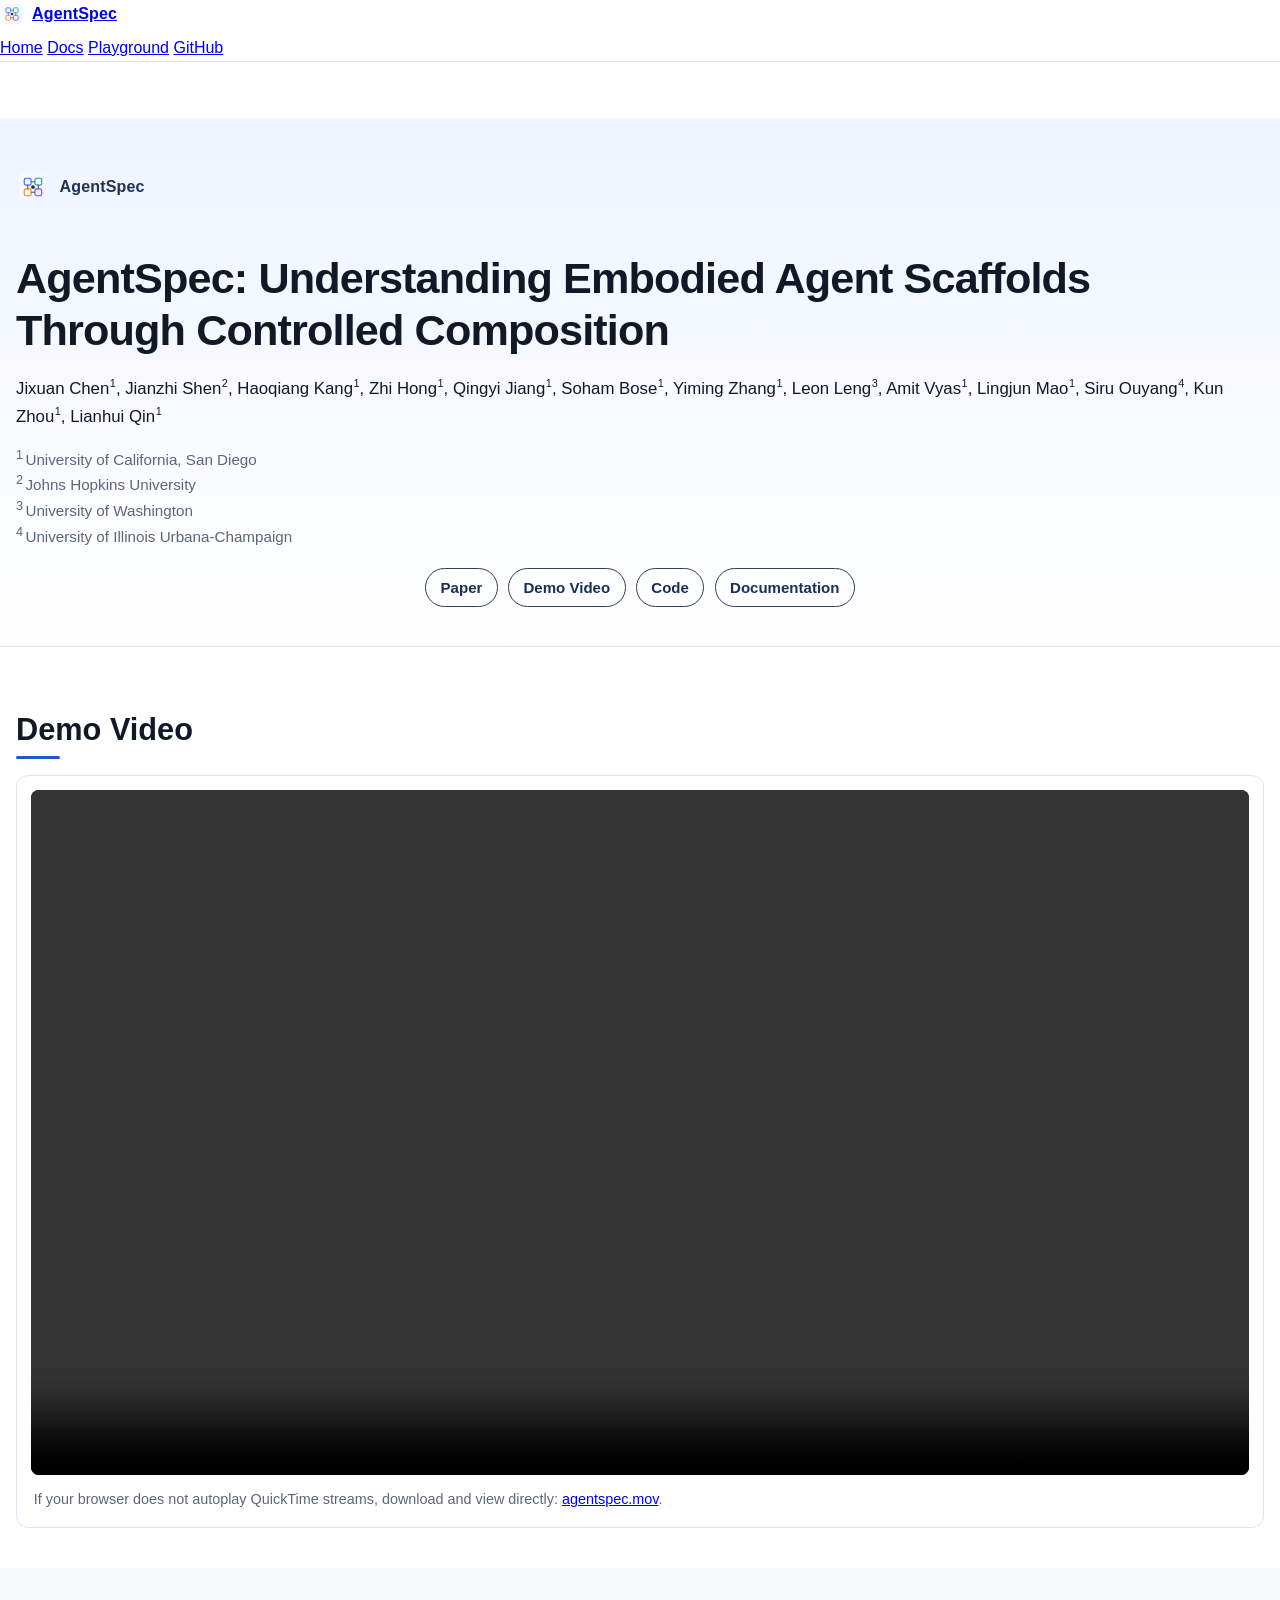
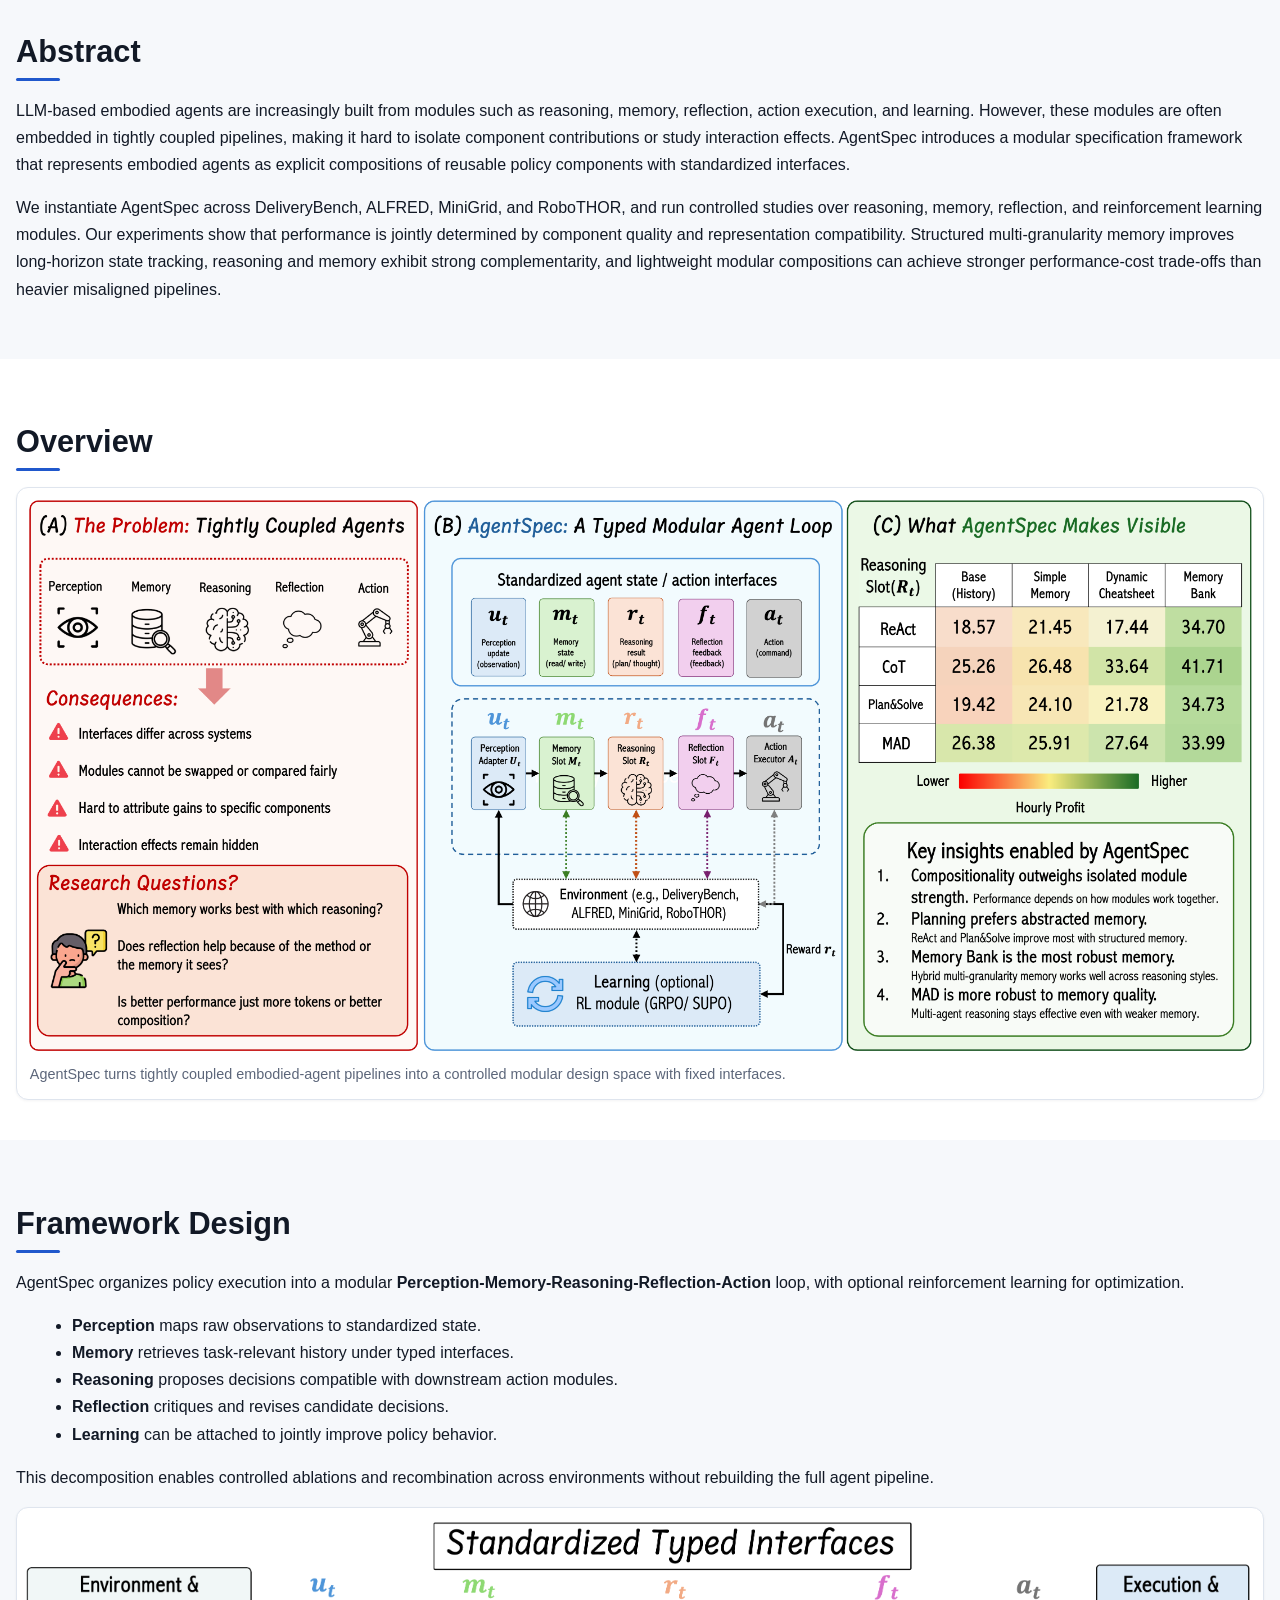
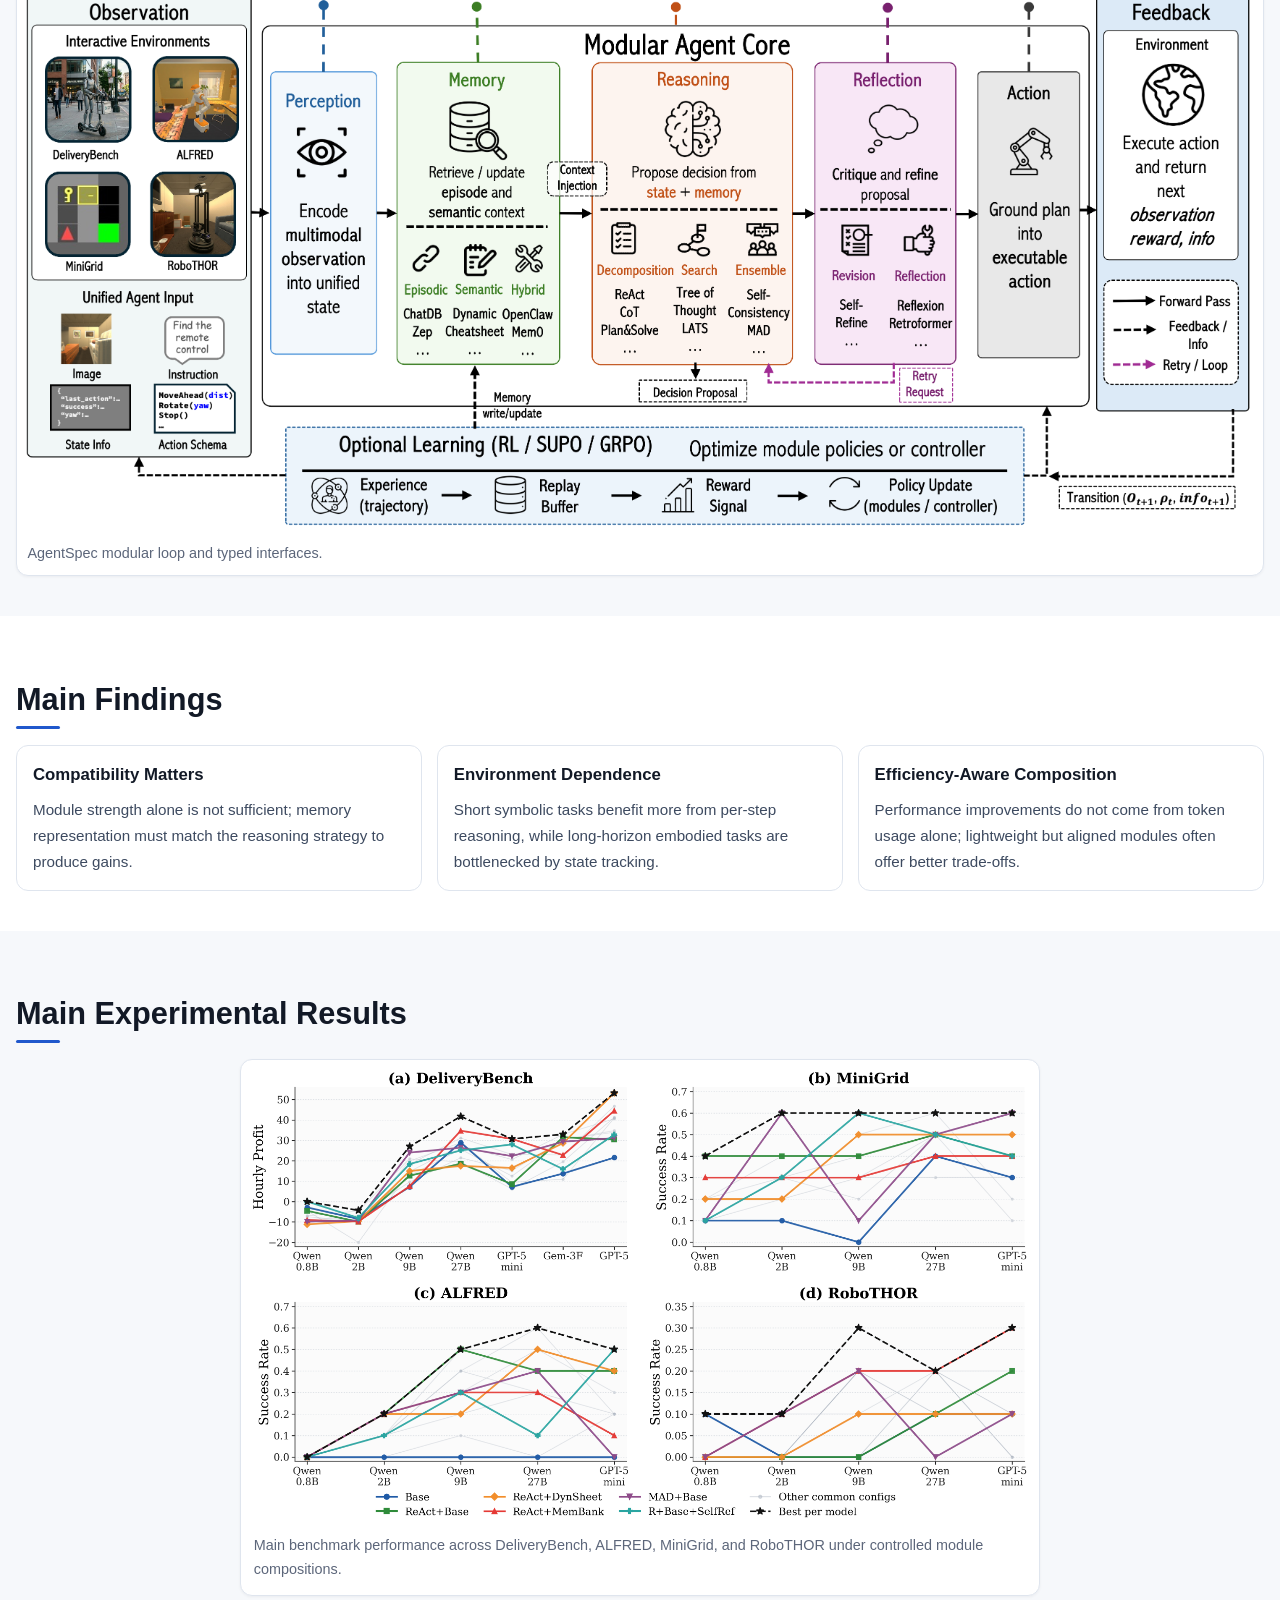
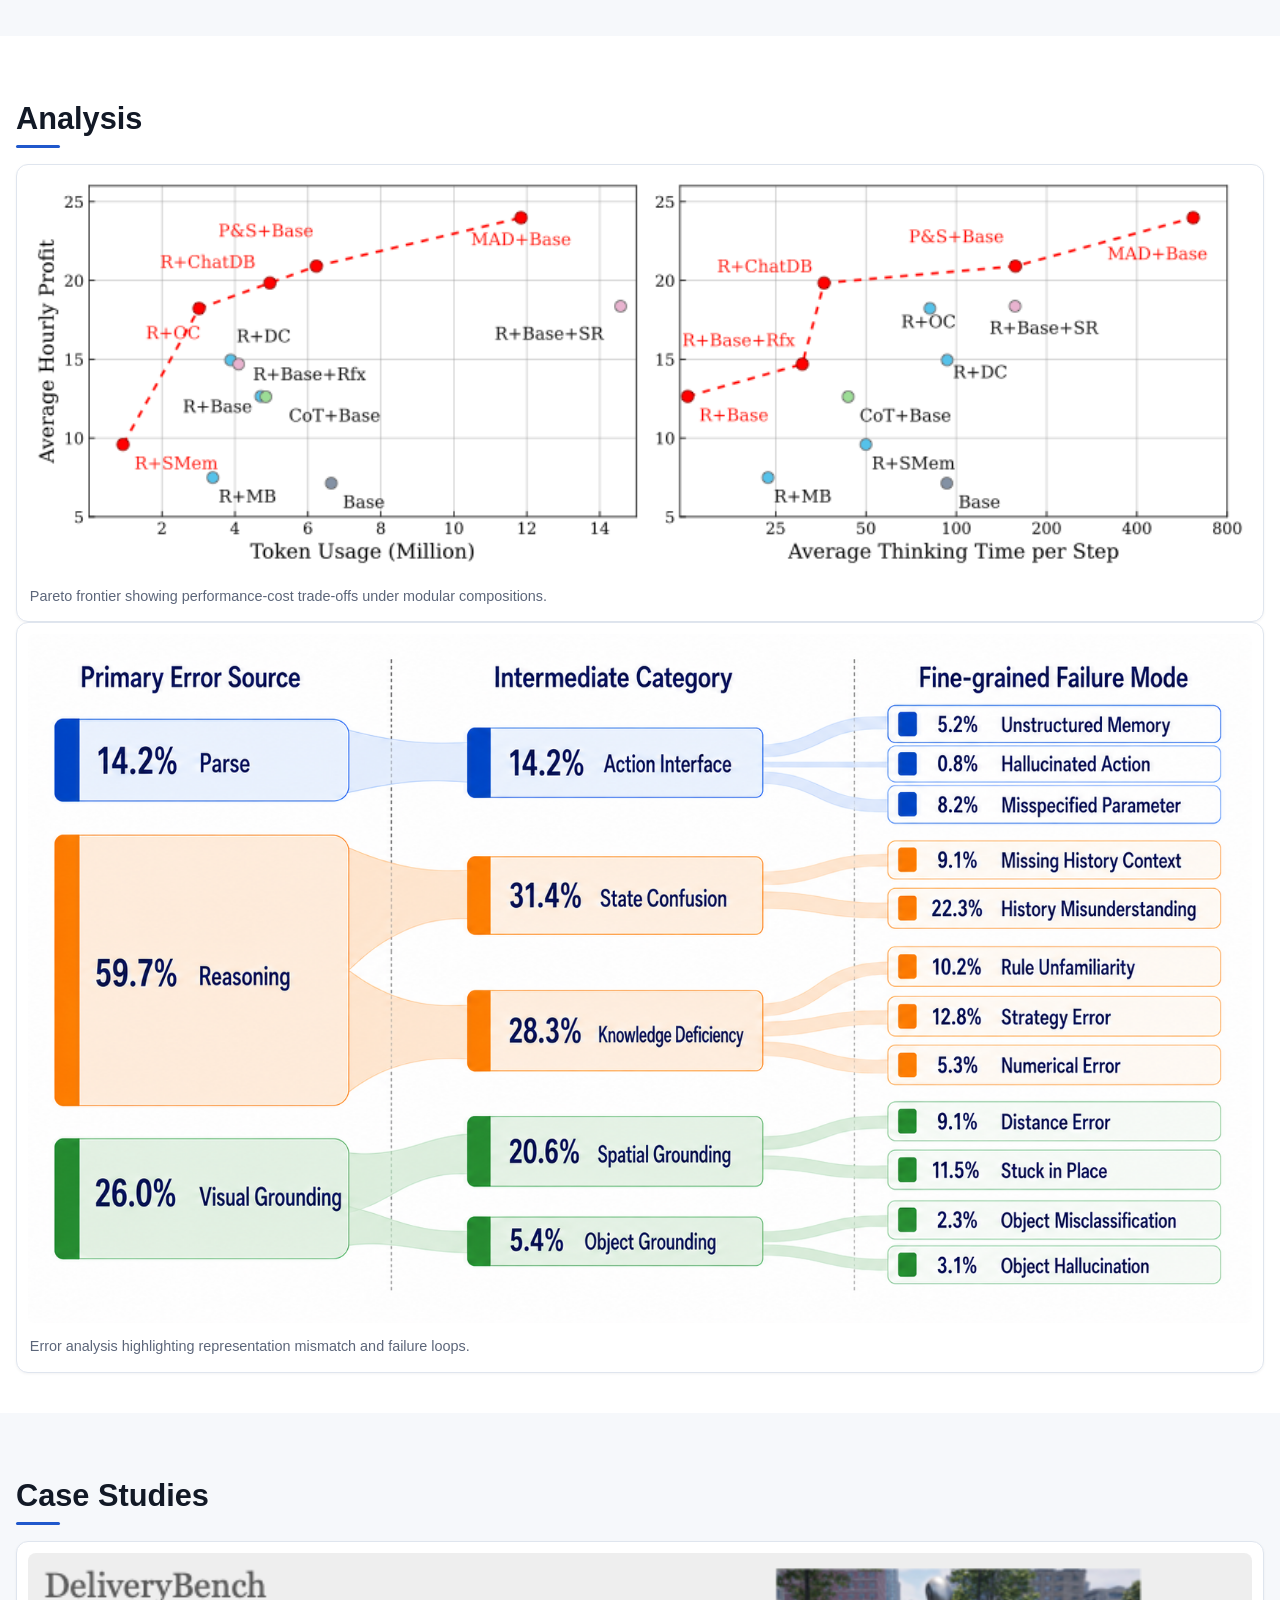
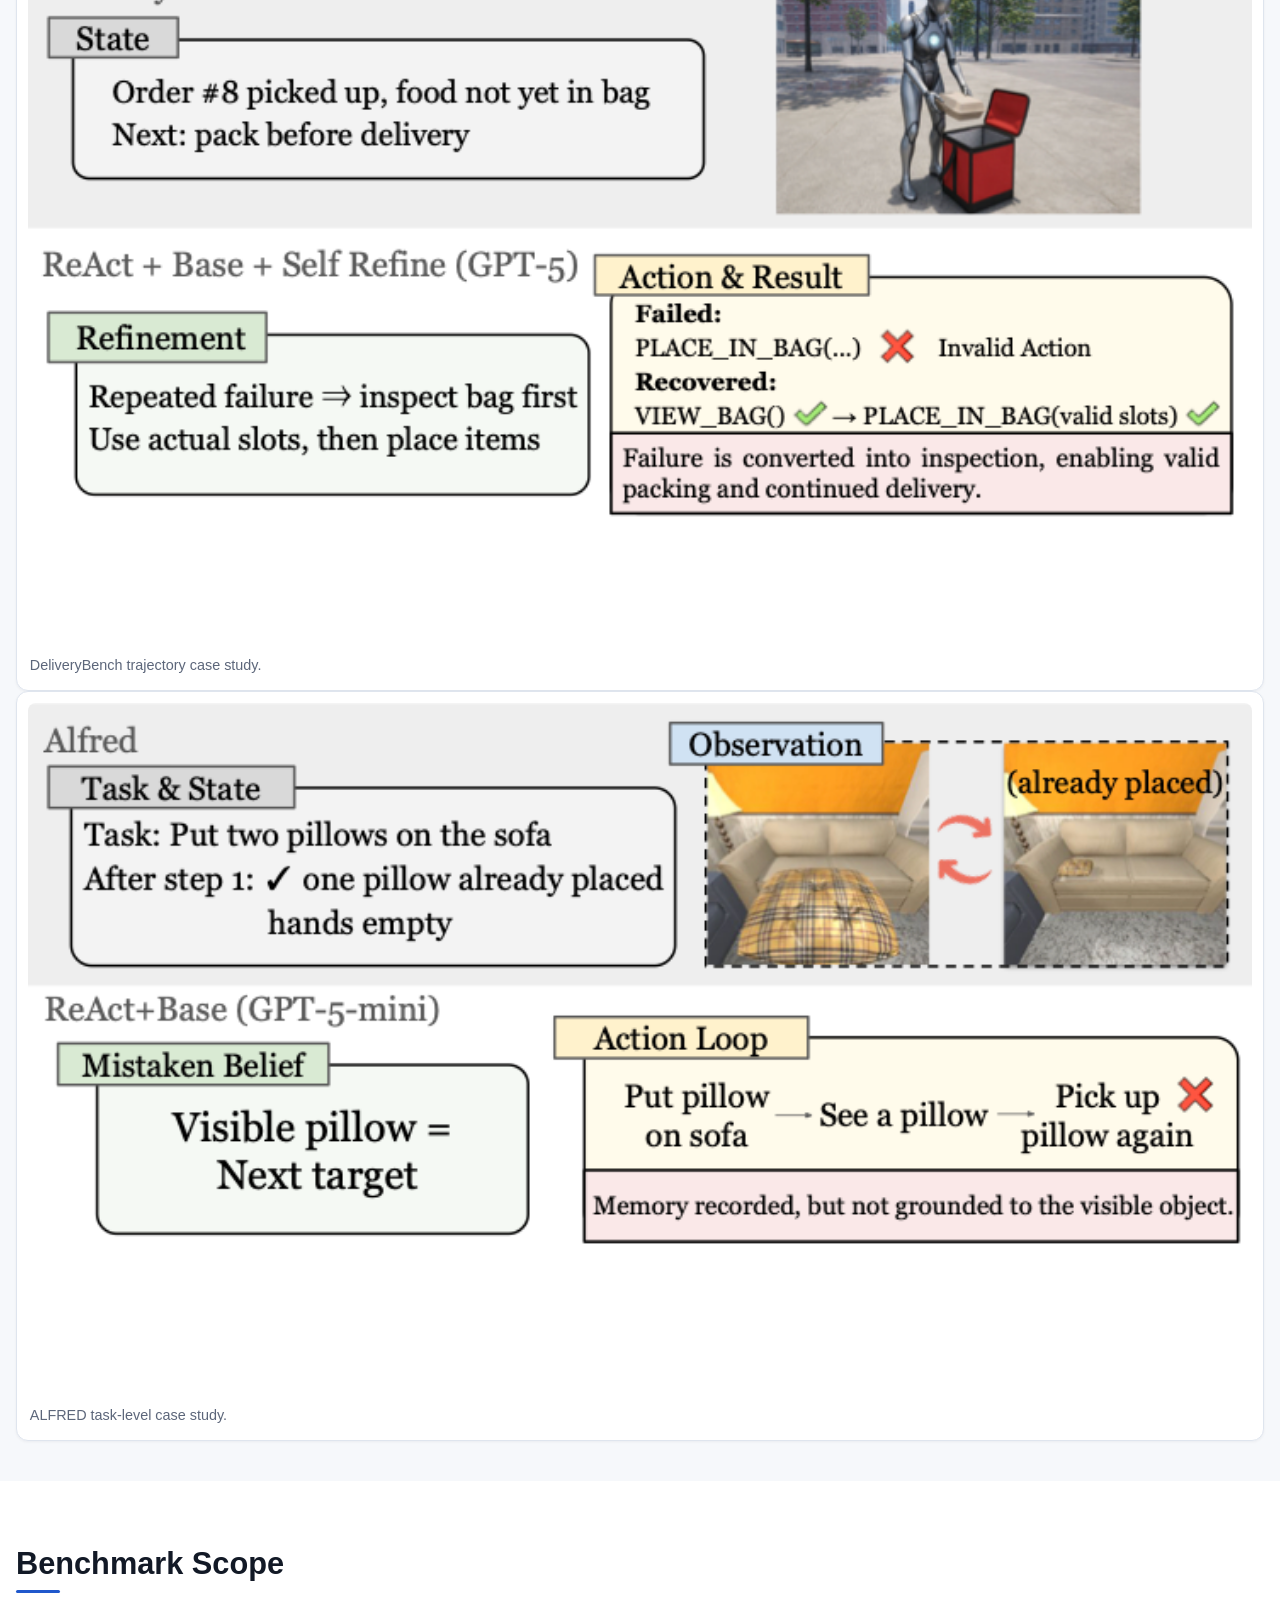
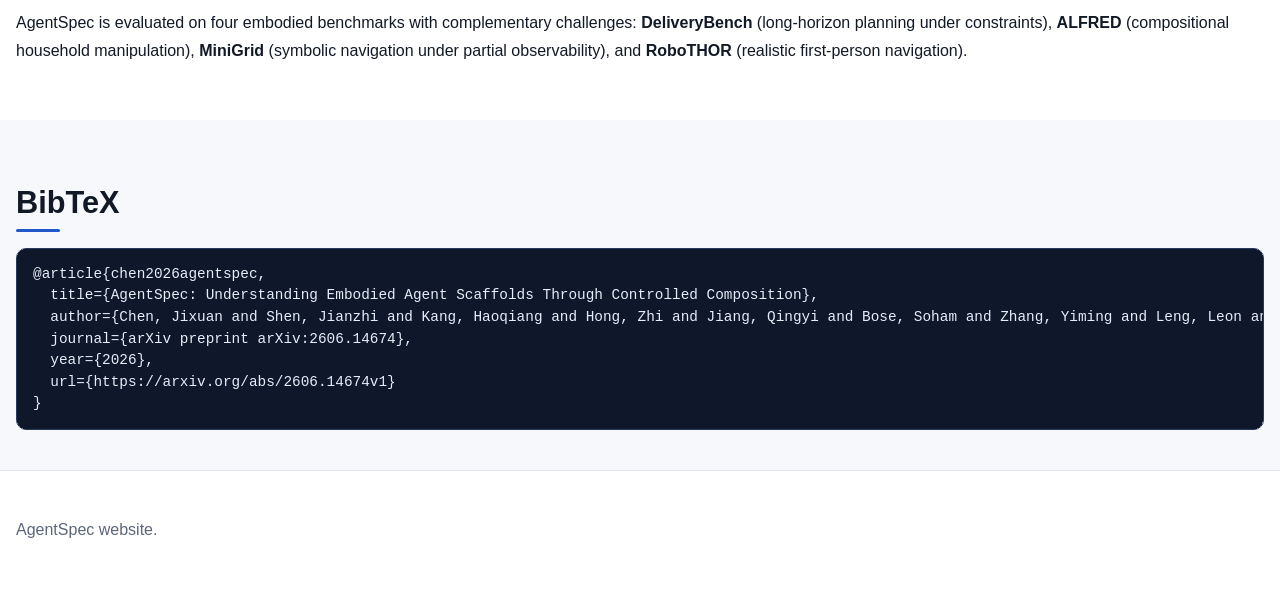
==== commit 7d81e3c3: "modify release ver 2" ====
--- a/index.html
+++ b/index.html
@@ -4,7 +4,7 @@
 <head>
   <meta charset="UTF-8" />
   <meta name="viewport" content="width=device-width, initial-scale=1" />
-  <title>AgentSpec: A Modular Specification Framework for Controlled Analysis of Embodied Agents</title>
+  <title>AgentSpec: Understanding Embodied Agent Scaffolds Through Controlled Composition</title>
   <meta name="description"
     content="AgentSpec provides a modular specification framework for controlled analysis of embodied agents across DeliveryBench, ALFRED, MiniGrid, and RoboTHOR." />
   <link rel="icon" type="image/svg+xml" href="assets/agentspec-logo.svg" />
@@ -31,7 +31,7 @@
           <a class="navbar-item is-active" href="index.html">Home</a>
           <a class="navbar-item" href="docs.html">Docs</a>
           <a class="navbar-item" href="playground/playground.html">Playground</a>
-          <a class="navbar-item" href="https://github.com/chenjix/agentfractory" target="_blank"
+          <a class="navbar-item" href="https://github.com/chenjix/AgentSpec" target="_blank"
             rel="noopener">GitHub</a>
         </div>
       </div>
@@ -46,13 +46,24 @@
           <span class="hero-logo-text">AgentSpec</span>
         </div>
         <h1 class="title is-1 paper-title">
-          AgentSpec: A Modular Specification Framework for Controlled Analysis of Embodied Agents
+          AgentSpec: Understanding Embodied Agent Scaffolds Through Controlled Composition
         </h1>
-        <p class="authors">A modular framework for controlled embodied-agent analysis</p>
-        <p class="affiliations">Code, benchmark assets, and docs are continuously updated on this site.</p>
+        <p class="authors">
+          Jixuan Chen<sup>1</sup>, Jianzhi Shen<sup>2</sup>, Haoqiang Kang<sup>1</sup>, Zhi Hong<sup>1</sup>,
+          Qingyi Jiang<sup>1</sup>, Soham Bose<sup>1</sup>, Yiming Zhang<sup>1</sup>, Leon Leng<sup>3</sup>,
+          Amit Vyas<sup>1</sup>, Lingjun Mao<sup>1</sup>, Siru Ouyang<sup>4</sup>, Kun Zhou<sup>1</sup>,
+          Lianhui Qin<sup>1</sup>
+        </p>
+        <p class="affiliations">
+          <sup>1</sup>University of California, San Diego<br />
+          <sup>2</sup>Johns Hopkins University<br />
+          <sup>3</sup>University of Washington<br />
+          <sup>4</sup>University of Illinois Urbana-Champaign
+        </p>
         <div class="links-row">
+          <a class="paper-pill" href="https://arxiv.org/abs/2606.14674v1" target="_blank" rel="noopener">Paper</a>
           <a class="paper-pill" href="assets/video/agentspec.mov" target="_blank" rel="noopener">Demo Video</a>
-          <a class="paper-pill" href="https://github.com/chenjix/agentfractory" target="_blank" rel="noopener">Code</a>
+          <a class="paper-pill" href="https://github.com/chenjix/AgentSpec" target="_blank" rel="noopener">Code</a>
           <a class="paper-pill" href="docs.html">Documentation</a>
         </div>
       </div>
@@ -236,10 +247,12 @@
     <section class="section-block section-soft">
       <div class="container is-max-desktop">
         <h2 class="section-title">BibTeX</h2>
-        <pre class="bibtex-block"><code>@article{agentspec2026,
-  title={AgentSpec: A Modular Specification Framework for Controlled Analysis of Embodied Agents},
-  author={AgentSpec Team},
-  year={2026}
+        <pre class="bibtex-block"><code>@article{chen2026agentspec,
+  title={AgentSpec: Understanding Embodied Agent Scaffolds Through Controlled Composition},
+  author={Chen, Jixuan and Shen, Jianzhi and Kang, Haoqiang and Hong, Zhi and Jiang, Qingyi and Bose, Soham and Zhang, Yiming and Leng, Leon and Vyas, Amit and Mao, Lingjun and Ouyang, Siru and Zhou, Kun and Qin, Lianhui},
+  journal={arXiv preprint arXiv:2606.14674},
+  year={2026},
+  url={https://arxiv.org/abs/2606.14674v1}
 }</code></pre>
       </div>
     </section>
--- a/css/home.css
+++ b/css/home.css
@@ -83,13 +83,25 @@
 }
 
 .authors {
-  font-size: 1rem;
-  margin-bottom: 0.2rem;
+  font-size: 1.05rem;
+  line-height: 1.65;
+  margin-bottom: 0.6rem;
+}
+
+.authors sup {
+  font-size: 0.65em;
+  margin-left: 0.05em;
 }
 
 .affiliations {
   color: var(--muted);
+  font-size: 0.95rem;
+  line-height: 1.55;
   margin-bottom: 1.25rem;
+}
+
+.affiliations sup {
+  margin-right: 0.15rem;
 }
 
 .links-row {
